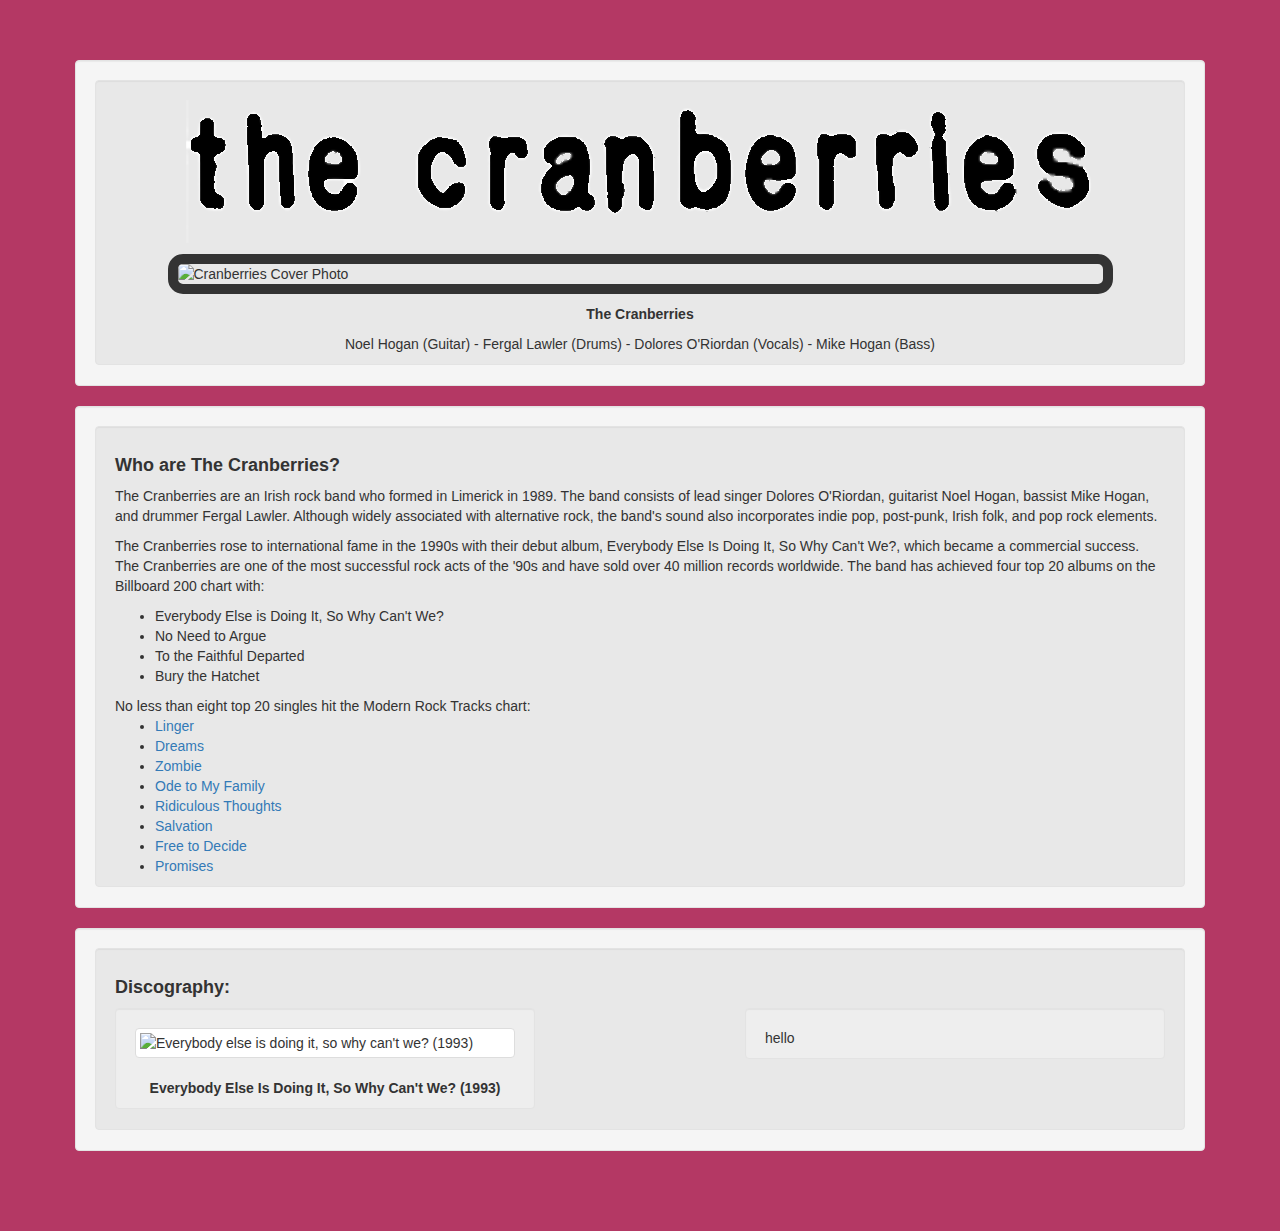
==== index.html @ 46de9bf8 "fixed thumbnail and album issue" ====
<!DOCTYPE html>
<html lang="en">
  <head>
    <meta charset="utf-8">
    <meta http-equiv="X-UA-Compatible" content="IE=edge">
    <meta name="viewport" content="width=device-width, initial-scale=1">
    <!-- The above 3 meta tags *must* come first in the head; any other head content must come *after* these tags -->
    
    <title>The Cranberries - A Tribute</title>

    <!-- Bootstrap -->
    <link href="css/bootstrap.min.css" rel="stylesheet">
    <link rel="stylesheet" type="text/css" href="css/style.css">

    <!-- HTML5 shim and Respond.js for IE8 support of HTML5 elements and media queries -->
    <!-- WARNING: Respond.js doesn't work if you view the page via file:// -->
    <!--[if lt IE 9]>
      <script src="https://oss.maxcdn.com/html5shiv/3.7.3/html5shiv.min.js"></script>
      <script src="https://oss.maxcdn.com/respond/1.4.2/respond.min.js"></script>
    <![endif]-->
  </head>
<!--  COMMENTS 
  Add Pictures of their albums in grid.
  Also anchor them with links to wikipedia and BUY buttons linking to iTunes. Like buttons and facebook page link
  Links:
  FB
  FB Like
  Official Website
  Wikipedia
  iTunes
  Spotify  
  ///Also embed videos in the page///


  <!-- Convert to jquery with targets and shit.
  Add Top banner linking to the new album 
-->
      
  <body>
    <div class="container-fluid">

      <!-- First box with band members and their names. -->
        
        <div id="title-well" class="well">
          <div class="well nested-well">
            <img class="img-center" src="images/CranberriesLogo2.png">
            <!-- <h1 class="cranberry text-center">The Cranberries</h1> -->
            <!-- <h2 class="text-center">A Tribute</h2> -->
            <img id="band" class="img-center border-custom-solid" src="https://media.npr.org/assets/img/2012/02/24/cranberries1_jessbaumung_wide-5ec5b99baac00186086d373ecd62844137b98bea.jpg?s=1400, https://media.npr.org/assets/img/2012/02/24/cranberries1_jessbaumung_wide-5ec5b99baac00186086d373ecd62844137b98bea.jpg?s=1400" alt="Cranberries Cover Photo">
            <p class="text-center"><strong>The Cranberries</strong></p>
            <p class="text-center">Noel Hogan (Guitar) - Fergal Lawler (Drums) - Dolores O'Riordan (Vocals) - Mike Hogan (Bass)</p>
          </div>
        </div>        
        
      <!-- Second box: Who are the Cranberries? -->
        <div id="About-info" class="well">
          <div id="hits" class="well nested-well">
            <h4><strong>Who are The Cranberries?</strong></h4> 
            <p>The Cranberries are an Irish rock band who formed in Limerick in 1989. The band consists of lead singer Dolores O'Riordan, guitarist Noel Hogan, bassist Mike Hogan, and drummer Fergal Lawler. Although widely associated with alternative rock, the band's sound also incorporates indie pop, post-punk, Irish folk, and pop rock elements.</p>
            <p>
            The Cranberries rose to international fame in the 1990s with their debut album, Everybody Else Is Doing It, So Why Can't We?, which became a commercial success. The Cranberries are one of the most successful rock acts of the '90s and have sold over 40 million records worldwide. The band has achieved four top 20 albums on the Billboard 200 chart with: 
            <ul> <!-- possibly add wells -->
              <li>Everybody Else is Doing It, So Why Can't We?</li>
              <li>No Need to Argue</li>
              <li>To the Faithful Departed</li>
              <li>Bury the Hatchet</li>
            </ul> 
            No less than eight top 20 singles hit the Modern Rock Tracks chart:
            <ul>
              <li><a target="_blank" href="https://youtu.be/G6Kspj3OO0s">Linger</a></li>
              <li><a target="_blank" href="https://youtu.be/Yam5uK6e-bQ">Dreams</a></li>
              <li><a target="_blank" href="https://www.youtu.be/6Ejga4kJUts">Zombie</a></li>
              <li><a target="_blank" href="https://www.youtu.be/Zz-DJr1Qs54">Ode to My Family</a></li>
              <li><a target="_blank" href="https://www.youtu.be/7LM4Cb6wZUA">Ridiculous Thoughts</a></li>
              <li><a target="_blank" href="https://www.youtu.be/KotlCEGNbh8">Salvation</a></li>
              <li><a target="_blank" href="https://www.youtu.be/H7SO67RydKc">Free to Decide</a></li>
              <li><a target="_blank" href="https://www.youtu.be/hUFPooqKllA">Promises</a></li>
            </ul>
          </div>
        </div>
      
      <!-- The Albums in Grid -->
        <div id="Discography" class="well">
          <div class="well nested-well">
            <h4><strong>Discography:</strong></h4>
            <div class="row">
              <div class="col-xs-5 col-md-5">
                <div class="well nested-nested-well" id="left well">
                  <div class="thumbnail">
                    <img src="images/1993everybody.jpg" alt="Everybody else is doing it, so why can't we? (1993)">
                  </div>
                  <p class="text-center"><strong>Everybody Else Is Doing It, So Why Can't We? (1993)</strong></p>
                </div>
              </div>
              <div class="col-xs-2 col-md-2"></div>
              <div class="col-xs-5 col-md-5">
                <div class="well nested-nested-well" id="right well">
                  <p>hello</p>
                </div>
              </div>
            </div>                            
          </div>
                

                
                  
    </div> <!-- container-fluid /div -->

    <!-- jQuery (necessary for Bootstrap's JavaScript plugins) -->
    <script src="https://ajax.googleapis.com/ajax/libs/jquery/1.12.4/jquery.min.js"></script>
    <!-- Include all compiled plugins (below), or include individual files as needed -->
    <script src="js/bootstrap.min.js"></script>
  </body>
</html>
---- css/style.css ----
/* Place under the bootstrap css link in index. */
body{
	background-color: rgb(0,124,175);	/*BLUE COLOR*/
	/*background-color: #42f495;*/
	background-color: rgb(180, 56, 100);
	/*padding-top: 60px;*/
	padding: 60px;
	
}

/* Custom Classes */

.img-center{
	margin:						auto;
	display: 					block;
	max-width:		 		90%;
	margin-bottom: 		10px;
}
.border-custom-solid{
	border: 					10px solid;
	border-radius: 		15px;	
}

.cranberry{
	color: 						rgb(180, 56, 100);
	border-color: 		rgb(180, 56, 100);
}

.well{
	padding-bottom: 	0px;
}

.well-padding-top-0{
	padding-top: 			0px;
}
.nested-well{
	background-color:	#e8e8e8;
}
.nested-nested-well{
	background-color: #eee;
}
.show-border{
	border: 1px solid;
}
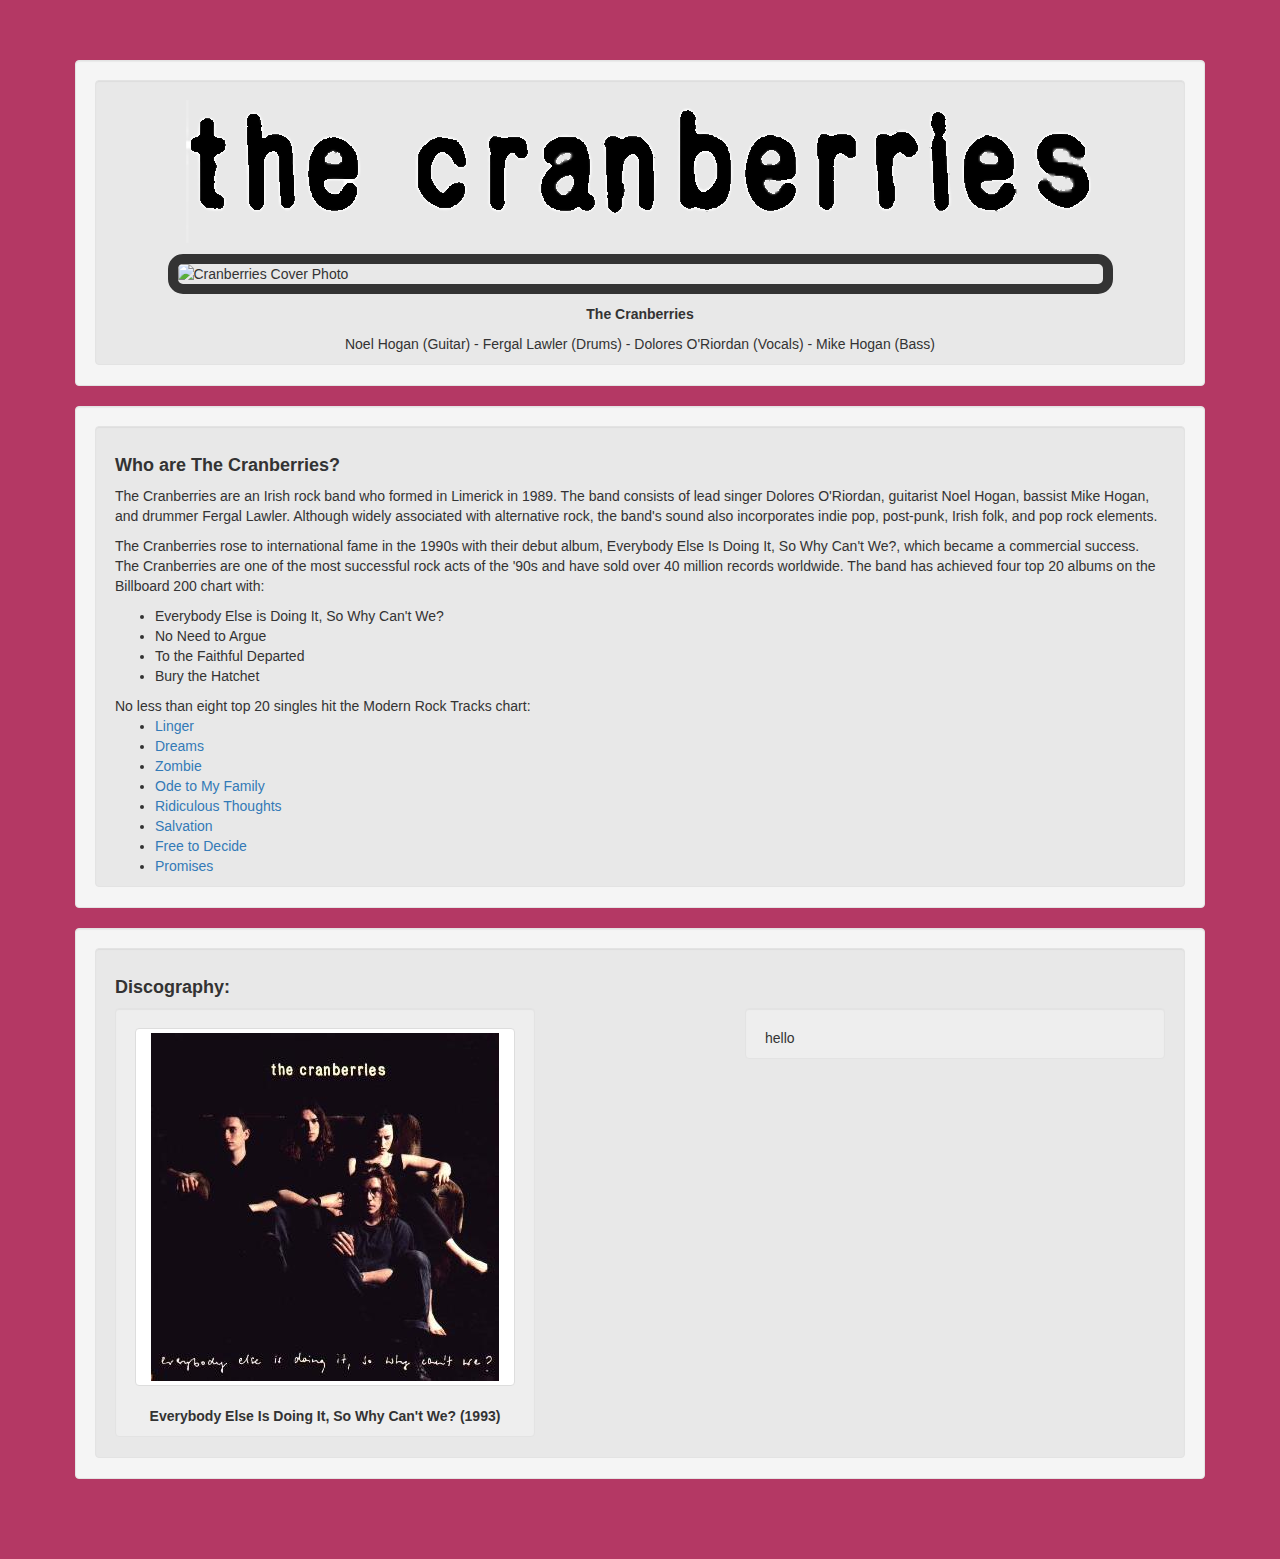
==== commit a2d7192b: "minor edits" ====
--- a/index.html
+++ b/index.html
@@ -32,7 +32,7 @@
   ///Also embed videos in the page///
 
 
-  <!-- Convert to jquery with targets and shit.
+  Convert to jquery with targets and shit.
   Add Top banner linking to the new album 
 -->
       
--- a/css/style.css
+++ b/css/style.css
@@ -37,7 +37,7 @@
 	background-color:	#e8e8e8;
 }
 .nested-nested-well{
-	background-color: #eee;
+	background-color: #eee;		/*Make Blue*/
 }
 .show-border{
 	border: 1px solid;
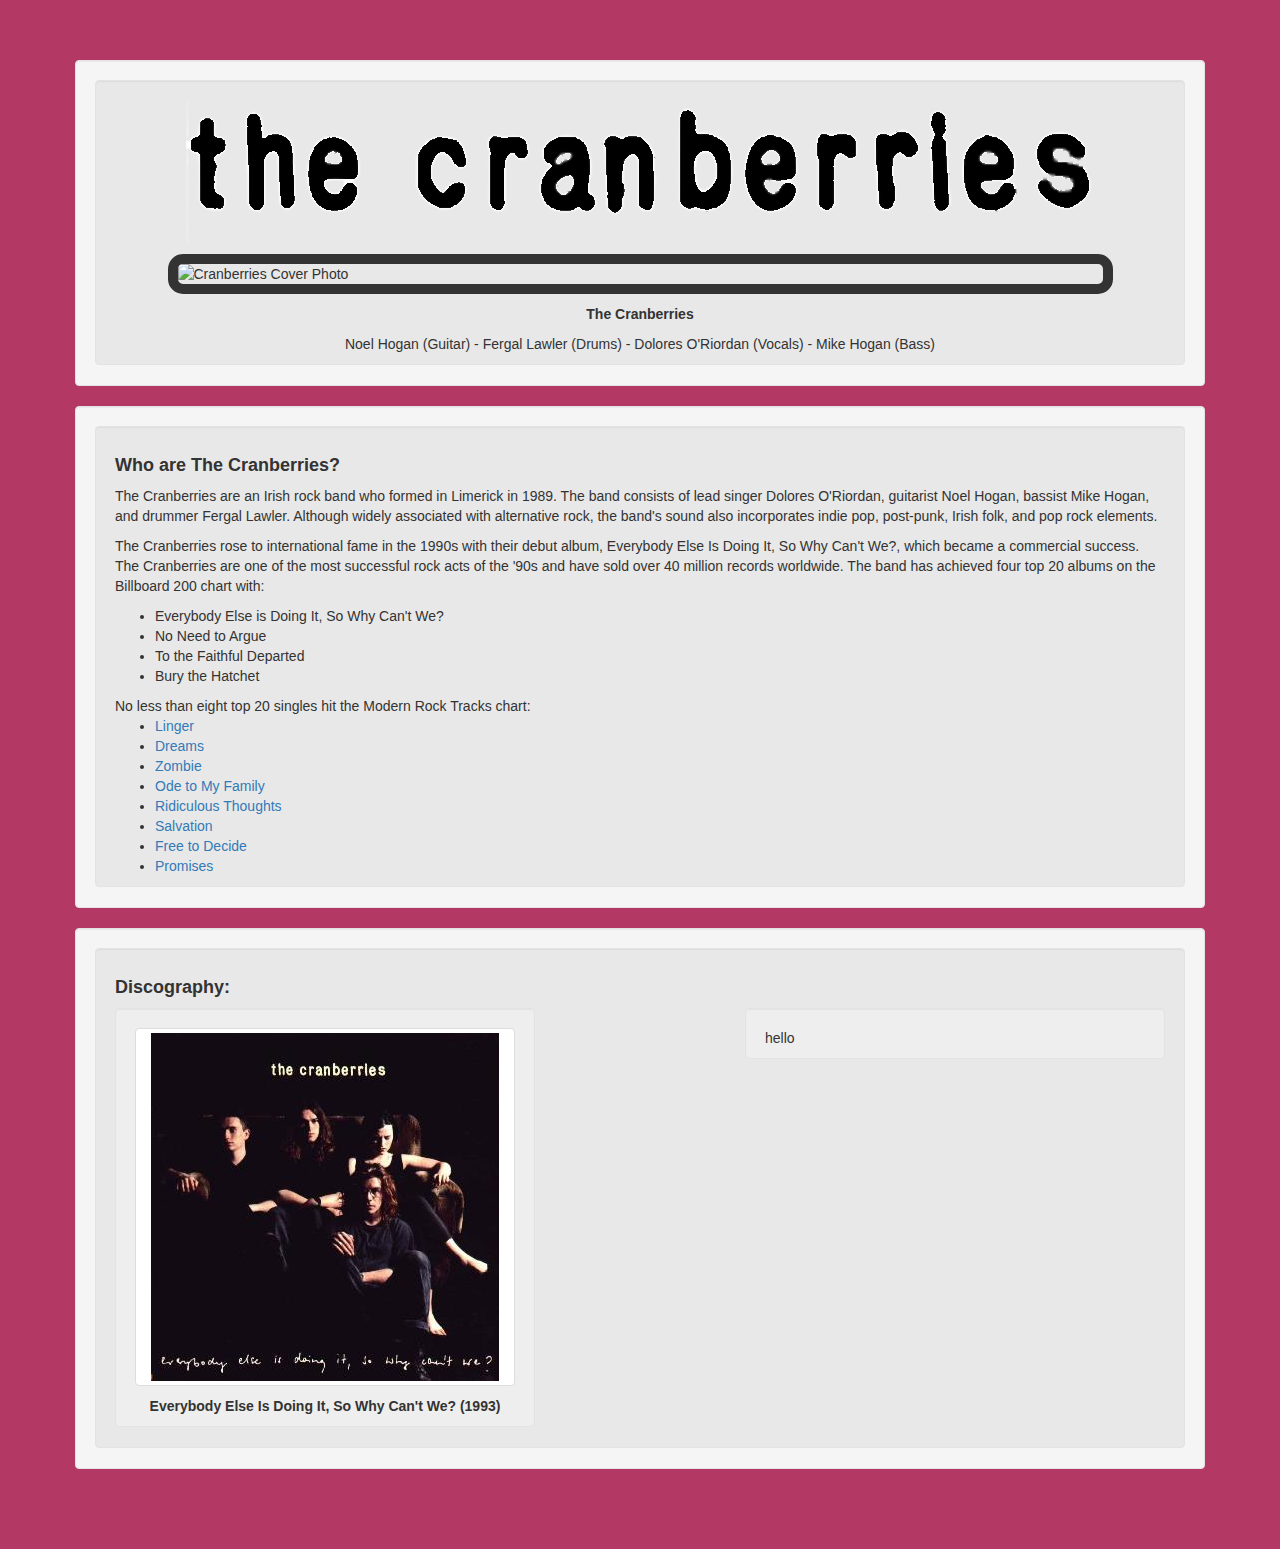
==== commit eb2c8752: "Fixed albumname text distance" ====
--- a/index.html
+++ b/index.html
@@ -89,7 +89,7 @@
                   <div class="thumbnail">
                     <img src="images/1993everybody.jpg" alt="Everybody else is doing it, so why can't we? (1993)">
                   </div>
-                  <p class="text-center"><strong>Everybody Else Is Doing It, So Why Can't We? (1993)</strong></p>
+                  <p class="text-center albumname"><strong>Everybody Else Is Doing It, So Why Can't We? (1993)</strong></p>
                 </div>
               </div>
               <div class="col-xs-2 col-md-2"></div>
--- a/css/style.css
+++ b/css/style.css
@@ -41,4 +41,8 @@
 }
 .show-border{
 	border: 1px solid;
+}
+/*include in p element of Album's name to bring closer to thumbnail*/
+.albumname{
+	margin-top: -10px
 }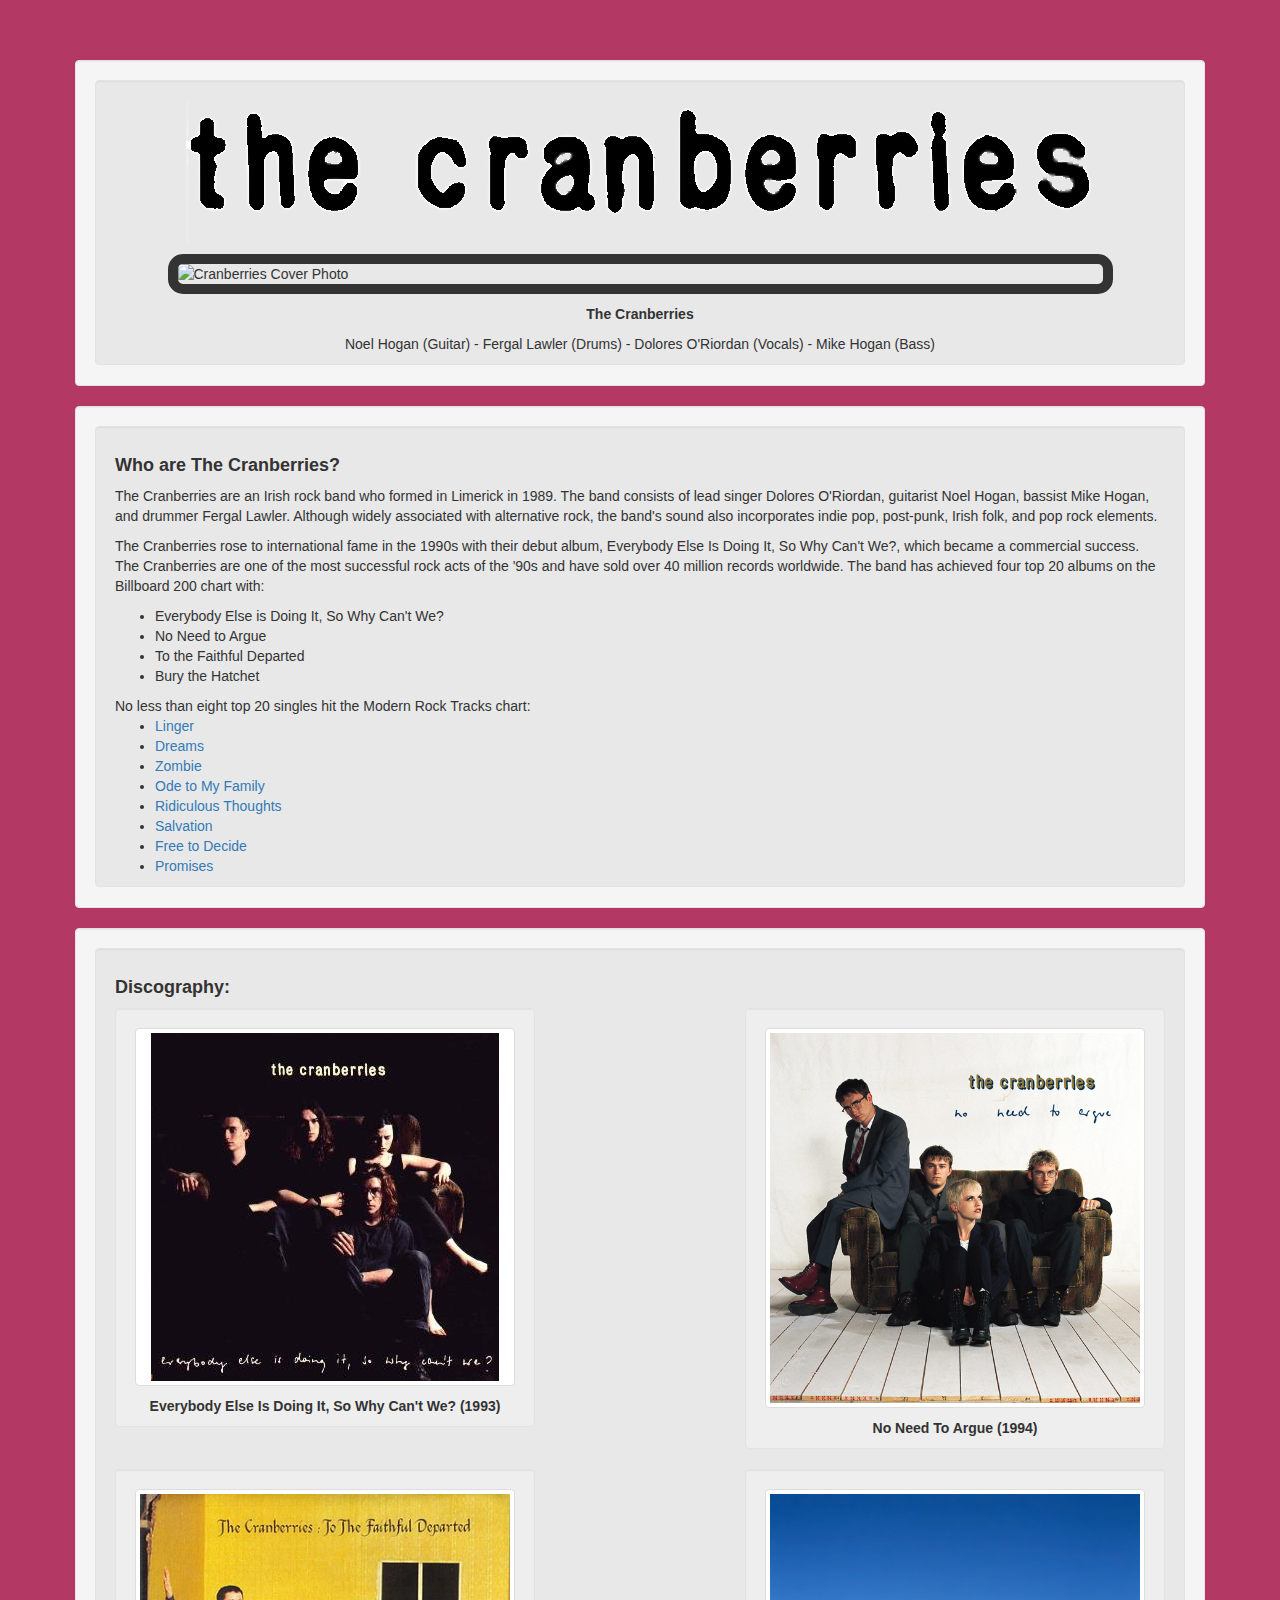
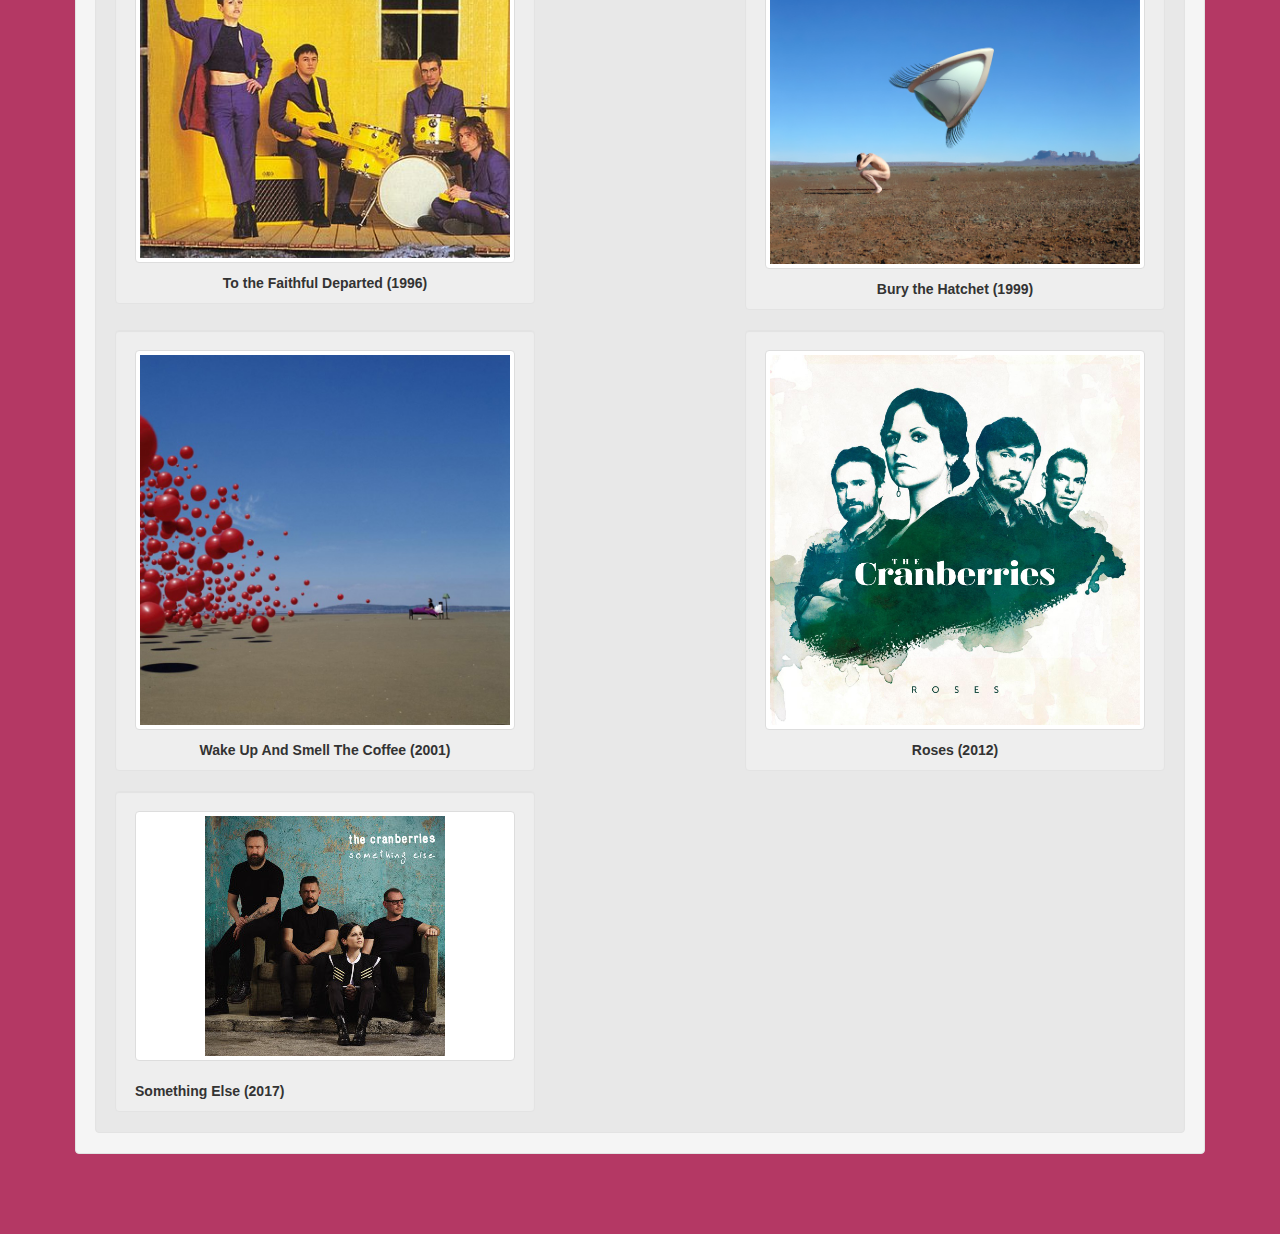
==== commit 5ddc3273: "Added all albums" ====
--- a/index.html
+++ b/index.html
@@ -85,21 +85,79 @@
             <h4><strong>Discography:</strong></h4>
             <div class="row">
               <div class="col-xs-5 col-md-5">
-                <div class="well nested-nested-well" id="left well">
+                <div class="well nested-nested-well" id="left well1">
                   <div class="thumbnail">
                     <img src="images/1993everybody.jpg" alt="Everybody else is doing it, so why can't we? (1993)">
                   </div>
                   <p class="text-center albumname"><strong>Everybody Else Is Doing It, So Why Can't We? (1993)</strong></p>
                 </div>
               </div>
+
               <div class="col-xs-2 col-md-2"></div>
+
               <div class="col-xs-5 col-md-5">
-                <div class="well nested-nested-well" id="right well">
-                  <p>hello</p>
+                <div class="well nested-nested-well" id="right well1">
+                  <div class="thumbnail">
+                    <img src="images/1994noNeedToArgue.png" alt="No Need To Argue (1994)">
+                  </div>
+                  <p class="text-center albumname"><strong>No Need To Argue (1994)</strong></p>
                 </div>
               </div>
-            </div>                            
-          </div>
+            </div>
+            <div class="row">
+              <div class="col-xs-5 col-md-5">
+                <div class="well nested-nested-well" id="left well2">
+                  <div class="thumbnail">
+                    <img src="images/1996faithfulDeparted.jpg" alt="To the Faithful Departed (1996)">
+                  </div>
+                  <p class="text-center albumname"><strong>To the Faithful Departed (1996)</strong></p>
+                </div>
+              </div>
+
+              <div class="col-xs-2 col-md-2"></div>
+              
+              <div class="col-xs-5 col-md-5">
+                <div class="well nested-nested-well" id="right well2">
+                  <div class="thumbnail">
+                    <img src="images/1999Bury-The-Hatchet.jpg" alt="Bury the Hatchet (1999)">
+                  </div>
+                  <p class="text-center albumname"><strong>Bury the Hatchet (1999)</strong></p>
+                </div>
+              </div>
+            </div>
+            <div class="row">
+              <div class="col-xs-5 col-md-5">
+                <div class="well nested-nested-well" id="left well3">
+                  <div class="thumbnail">
+                    <img src="images/2001Wake-Up-And-Smell-The-Coffee.jpg" alt="Wake Up And Smell The Coffee (2001)">
+                  </div>
+                  <p class="text-center albumname"><strong>Wake Up And Smell The Coffee (2001)</strong></p>
+                </div>
+              </div>
+
+              <div class="col-xs-2 col-md-2"></div>
+              
+              <div class="col-xs-5 col-md-5">
+                <div class="well nested-nested-well" id="right well3">
+                  <div class="thumbnail">
+                    <img src="images/2012Roses.jpg" alt="Roses (2012)">
+                  </div>
+                  <p class="text-center albumname"><strong>Roses (2012)</strong></p>
+                </div>
+              </div>
+            </div>
+            <div class="row">
+              <div class="col-xs-5 col-md-5">
+                <div class="well nested-nested-well" id="left well4">
+                  <div class="thumbnail">
+                    <img src="images/2017somethingElse.jpg" alt="Something Else (2017)">
+                  </div>
+                  <p><strong>Something Else (2017)</strong></p>
+                </div>
+              </div>
+            </div>
+          </div> <!-- nest-well end div -->                           
+        </div> <!-- discography end div -->
                 
 
                 
--- a/css/style.css
+++ b/css/style.css
@@ -42,7 +42,8 @@
 .show-border{
 	border: 1px solid;
 }
-/*include in p element of Album's name to bring closer to thumbnail*/
+/*include in p element of Album's 
+name to bring closer to thumbnail*/
 .albumname{
 	margin-top: -10px
 }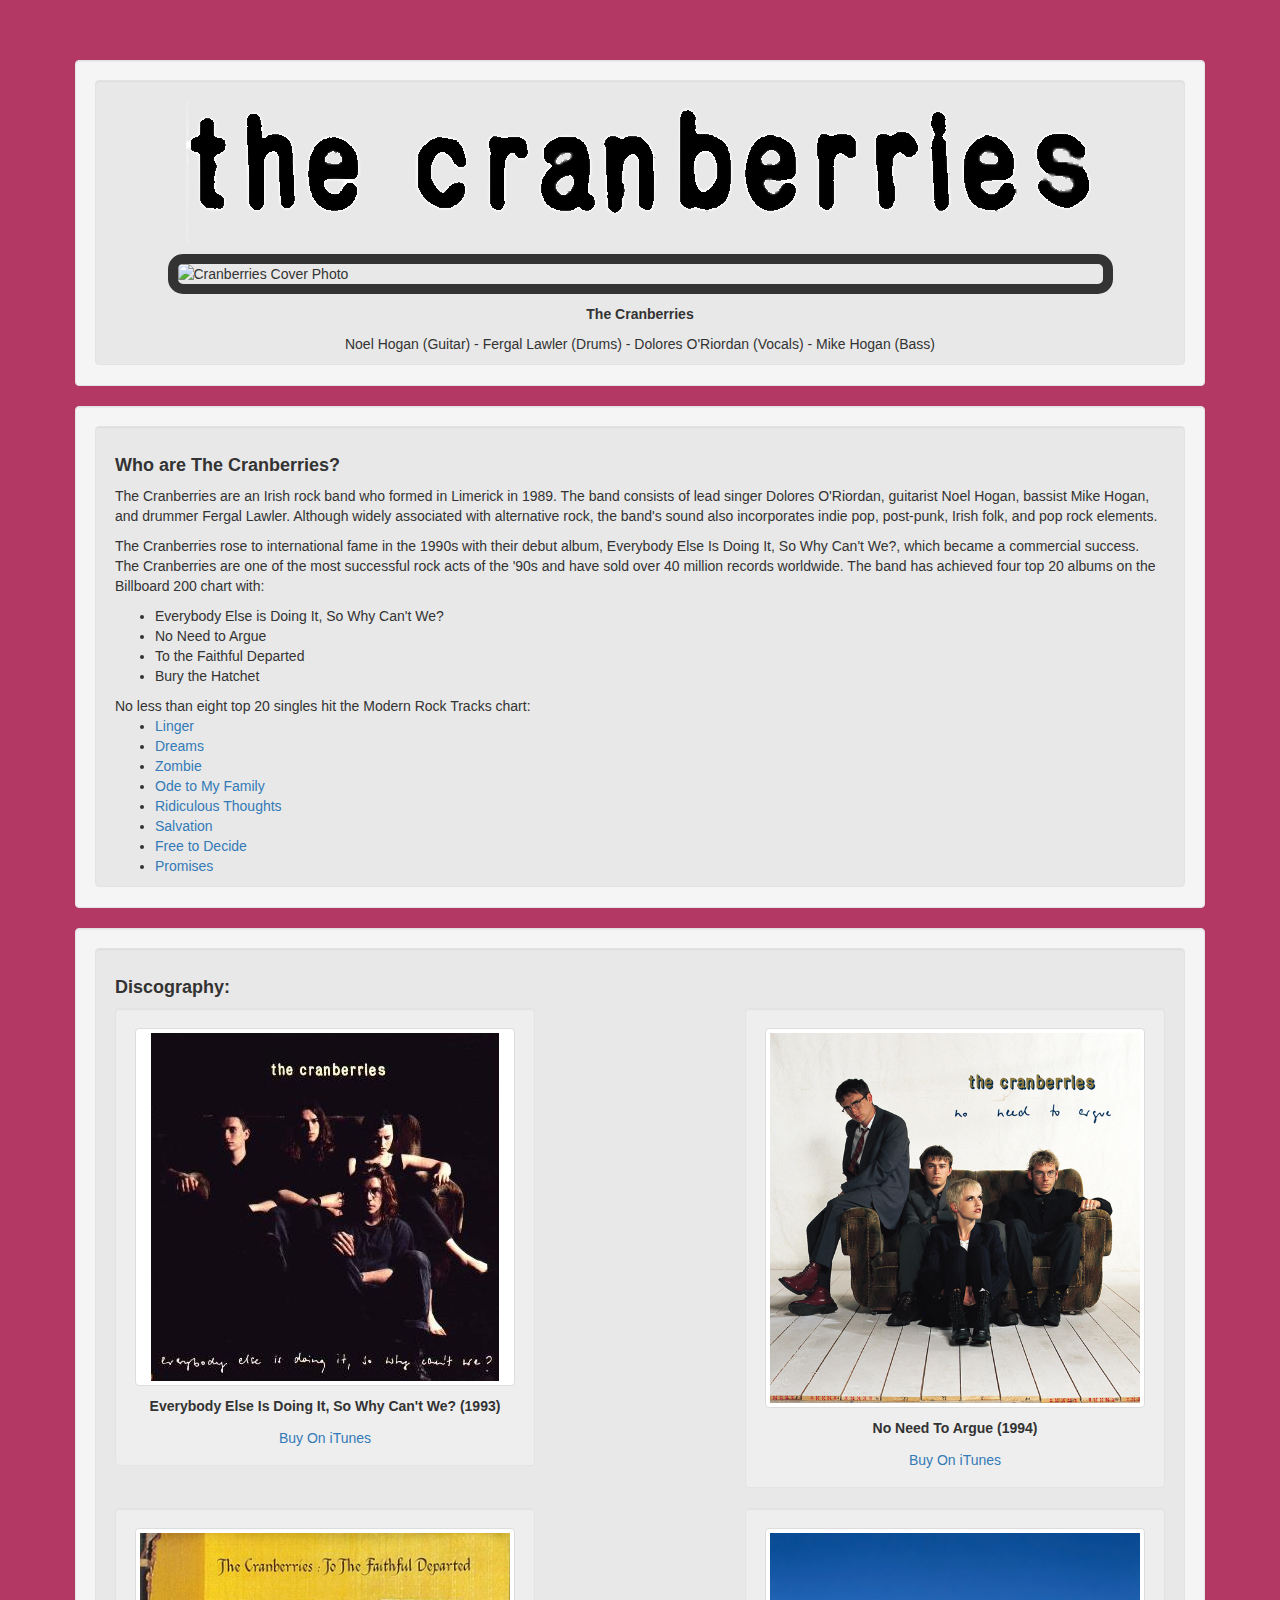
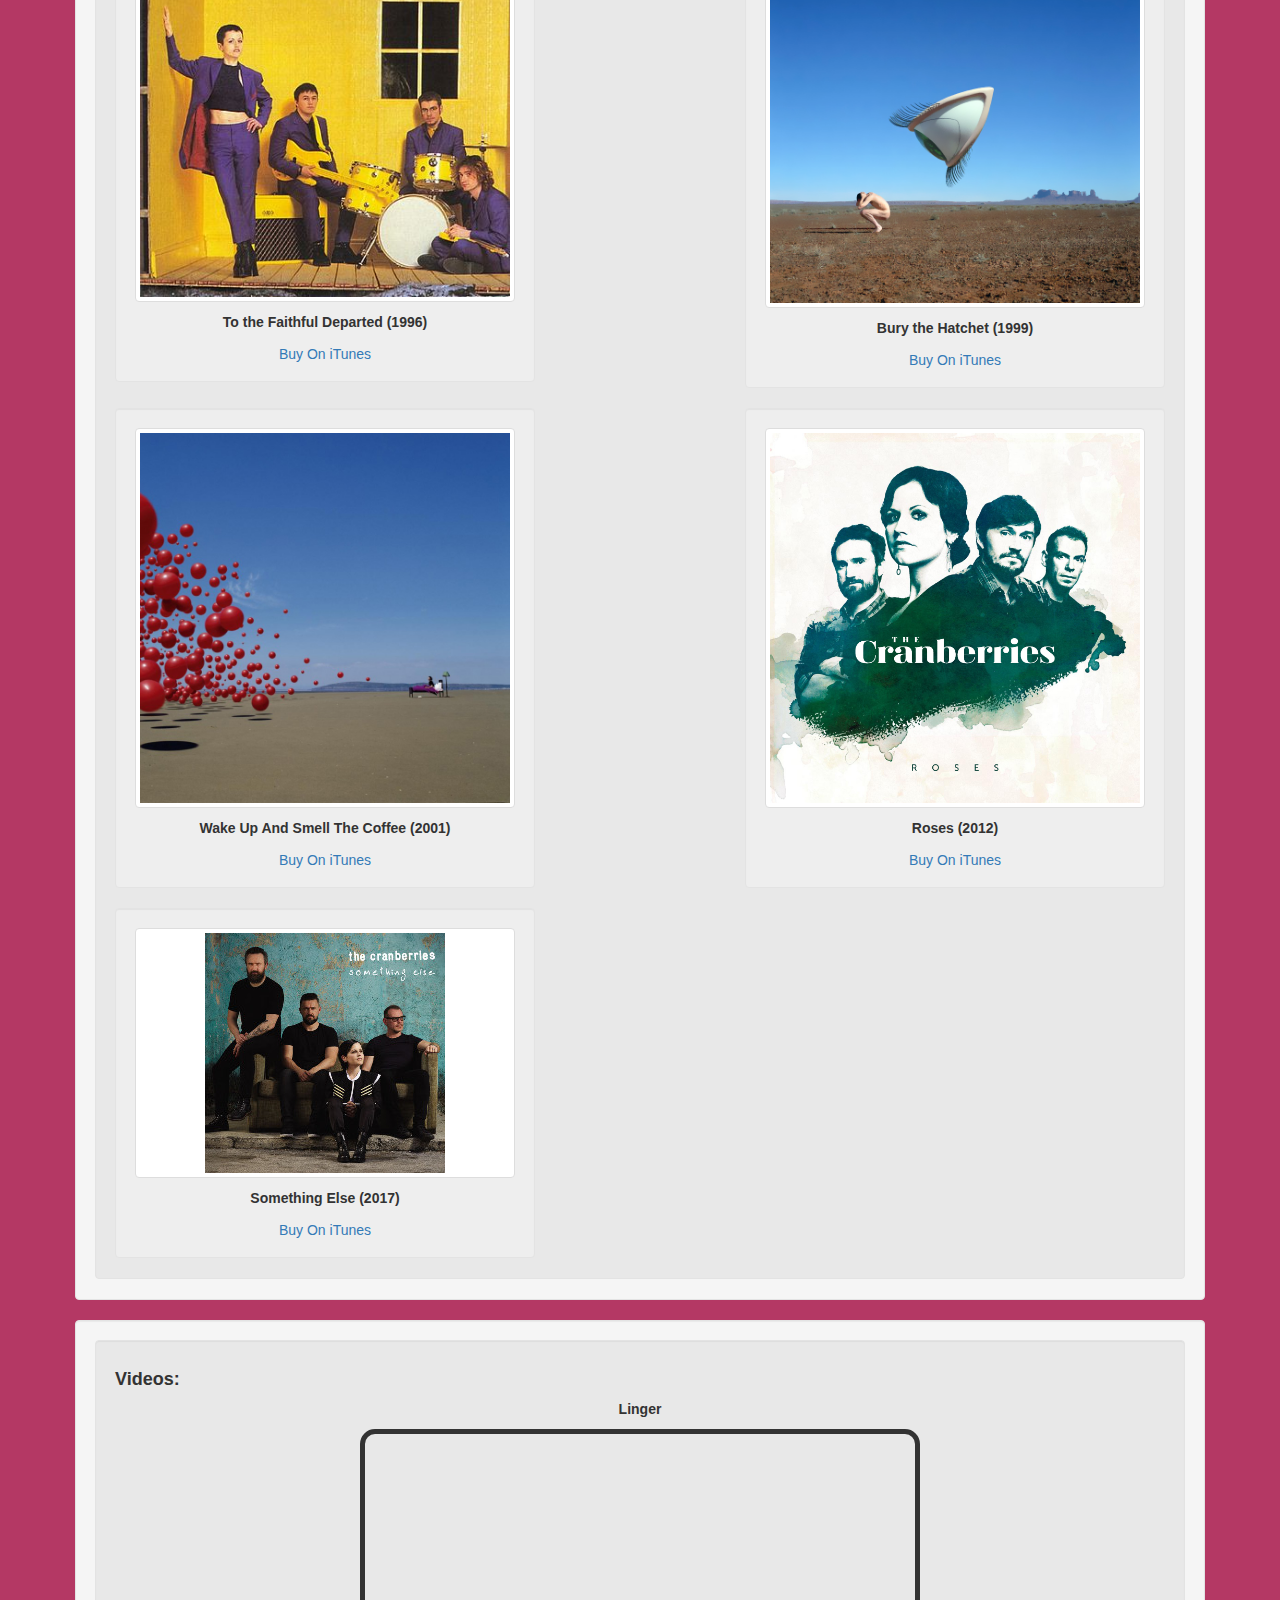
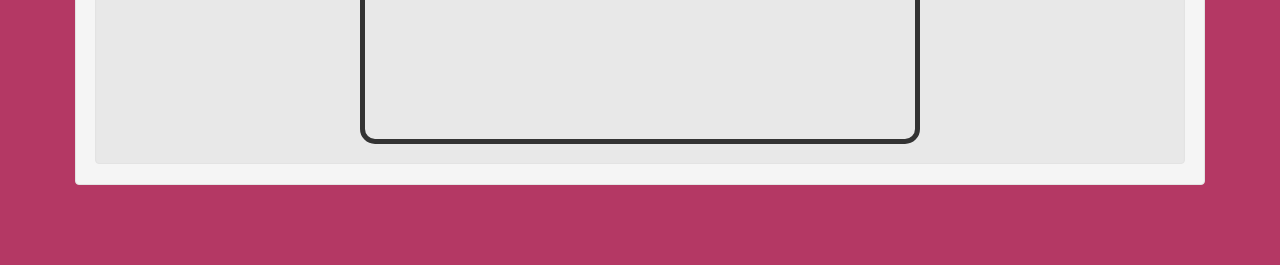
==== commit 7ea37ecb: "edited some more. Working on making button text and buttons responsive" ====
--- a/index.html
+++ b/index.html
@@ -90,6 +90,7 @@
                     <img src="images/1993everybody.jpg" alt="Everybody else is doing it, so why can't we? (1993)">
                   </div>
                   <p class="text-center albumname"><strong>Everybody Else Is Doing It, So Why Can't We? (1993)</strong></p>
+                  <button class="btn btn-block btn-link btn-margin"><a target="_blank" href="https://itunes.apple.com/us/album/everybody-else-is-doing-it-so-why-cant-we/id19843906">Buy On iTunes</a></button>
                 </div>
               </div>
 
@@ -101,6 +102,7 @@
                     <img src="images/1994noNeedToArgue.png" alt="No Need To Argue (1994)">
                   </div>
                   <p class="text-center albumname"><strong>No Need To Argue (1994)</strong></p>
+                  <button class="btn btn-block btn-link btn-margin"><a target="_blank" href="https://itunes.apple.com/us/album/no-need-to-argue/id2285515">Buy On iTunes</a></button>
                 </div>
               </div>
             </div>
@@ -111,6 +113,7 @@
                     <img src="images/1996faithfulDeparted.jpg" alt="To the Faithful Departed (1996)">
                   </div>
                   <p class="text-center albumname"><strong>To the Faithful Departed (1996)</strong></p>
+                  <button class="btn btn-block btn-link btn-margin"><a target="_blank" href="https://itunes.apple.com/us/album/to-the-faithful-departed/id850039046">Buy On iTunes</a></button>
                 </div>
               </div>
 
@@ -122,6 +125,7 @@
                     <img src="images/1999Bury-The-Hatchet.jpg" alt="Bury the Hatchet (1999)">
                   </div>
                   <p class="text-center albumname"><strong>Bury the Hatchet (1999)</strong></p>
+                  <button class="btn btn-block btn-link btn-margin"><a target="_blank" href="https://itunes.apple.com/us/album/bury-the-hatchet/id122642">Buy On iTunes</a></button>
                 </div>
               </div>
             </div>
@@ -132,6 +136,7 @@
                     <img src="images/2001Wake-Up-And-Smell-The-Coffee.jpg" alt="Wake Up And Smell The Coffee (2001)">
                   </div>
                   <p class="text-center albumname"><strong>Wake Up And Smell The Coffee (2001)</strong></p>
+                  <button class="btn btn-block btn-link btn-margin"><a target="_blank" href="https://itunes.apple.com/us/album/wake-up-and-smell-the-coffee/id67909">Buy On iTunes</a></button>
                 </div>
               </div>
 
@@ -143,6 +148,7 @@
                     <img src="images/2012Roses.jpg" alt="Roses (2012)">
                   </div>
                   <p class="text-center albumname"><strong>Roses (2012)</strong></p>
+                  <button class="btn btn-block btn-link btn-margin"><a target="_blank" href="https://itunes.apple.com/us/album/something-else/id1211820803">Buy On iTunes</a></button>
                 </div>
               </div>
             </div>
@@ -152,12 +158,26 @@
                   <div class="thumbnail">
                     <img src="images/2017somethingElse.jpg" alt="Something Else (2017)">
                   </div>
-                  <p><strong>Something Else (2017)</strong></p>
+                  <p class="text-center albumname"><strong>Something Else (2017)</strong></p>
+                  <button class="btn btn-block btn-link btn-margin btn-responsive"><a target="_blank" href="https://itunes.apple.com/us/album/something-else/id1211820803">Buy On iTunes</a></button>
                 </div>
               </div>
             </div>
-          </div> <!-- nest-well end div -->                           
+          </div> <!-- nested-well end div -->                           
         </div> <!-- discography end div -->
+
+      <!-- Videos -->
+        <div id="Videos" class="well">
+          <div class="well nested-well">
+            <h4><strong>Videos:</strong></h4>
+            <div>
+              <p class="text-center"><strong>Linger</strong></p>
+              <div class="video">
+                <iframe class="center-block border-custom-solid" style="border-width: 5px; margin: auto; margin-bottom: 19px;" width="560" height="315" src="https://www.youtube.com/embed/G6Kspj3OO0s" frameborder="0" allowfullscreen></iframe>
+              </div>              
+            </div>            
+          </div>
+        </div>
                 
 
                 
--- a/css/style.css
+++ b/css/style.css
@@ -6,6 +6,10 @@
 	/*padding-top: 60px;*/
 	padding: 60px;
 	
+}
+iframe{
+	margin: auto;
+	max-width: 100%
 }
 
 /* Custom Classes */
@@ -46,4 +50,8 @@
 name to bring closer to thumbnail*/
 .albumname{
 	margin-top: -10px
+}
+.btn-margin{
+	margin-top: -5px;
+	margin-bottom: 10px;
 }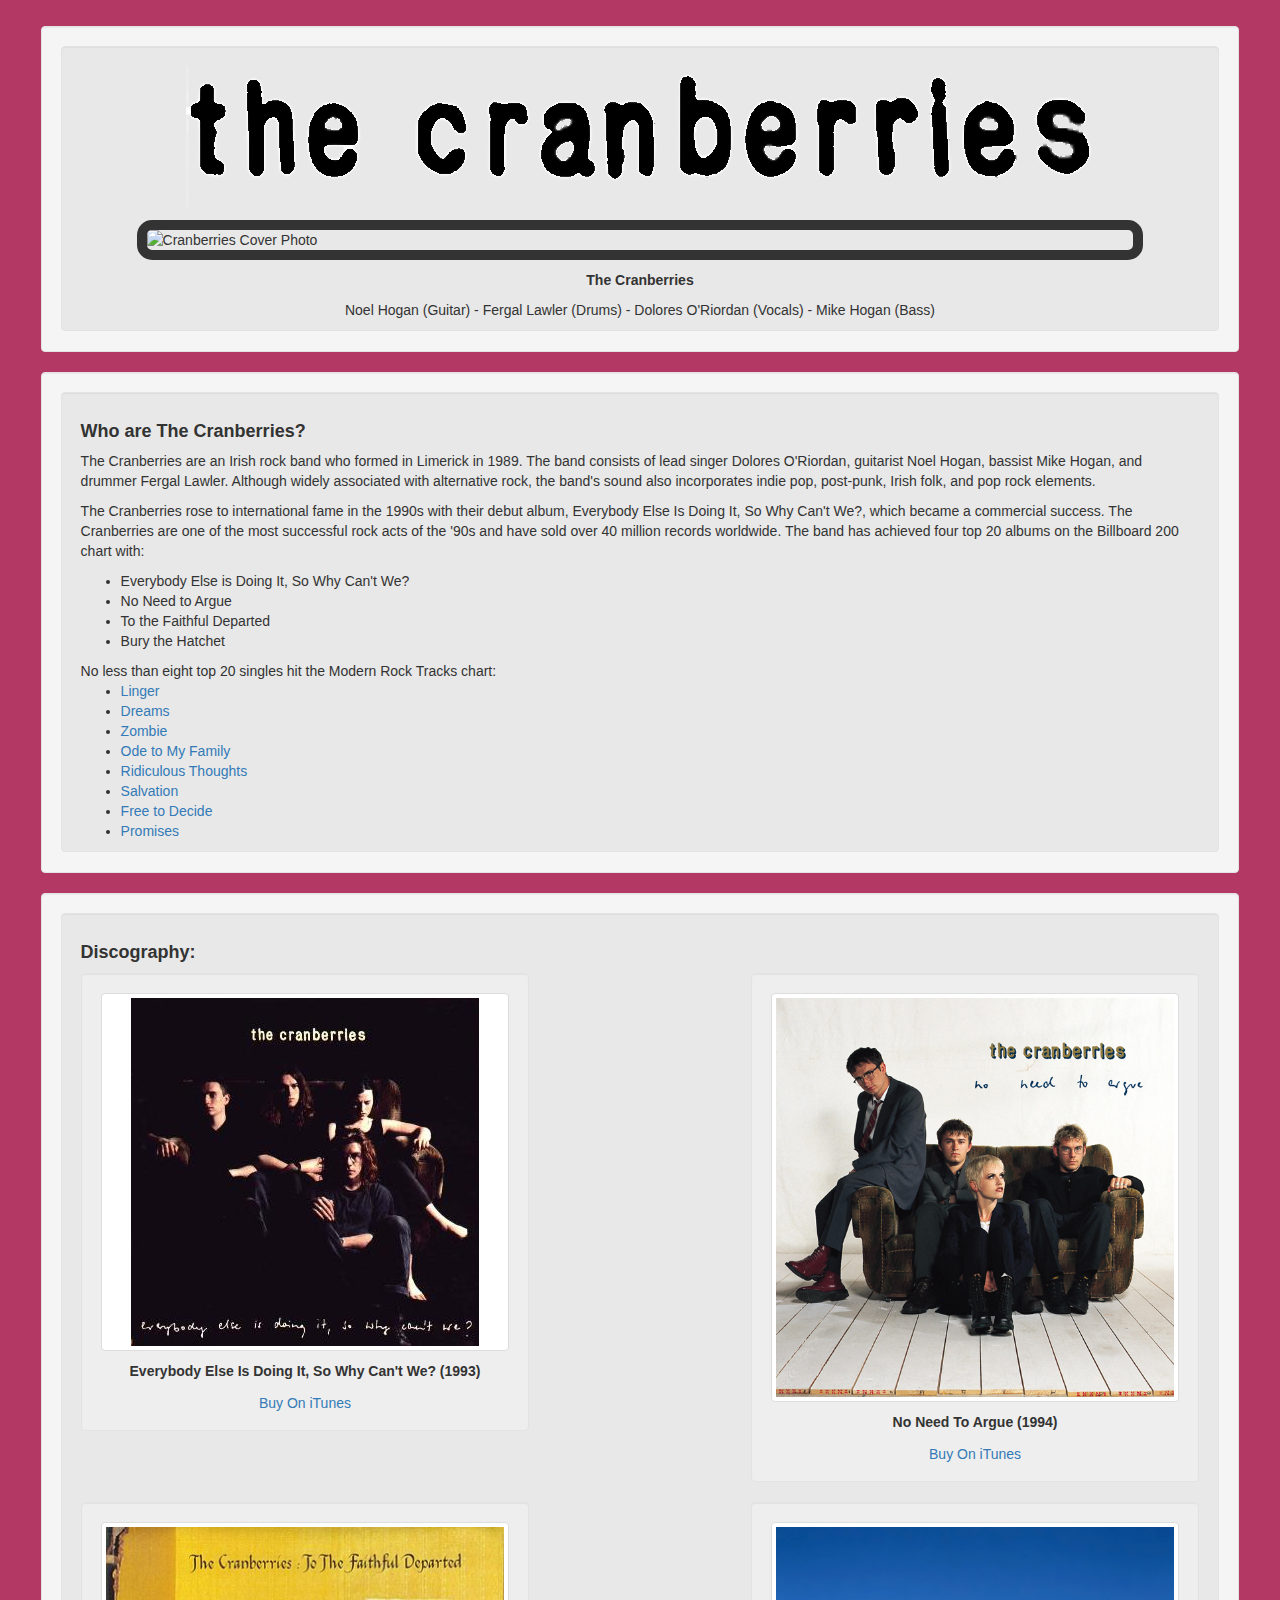
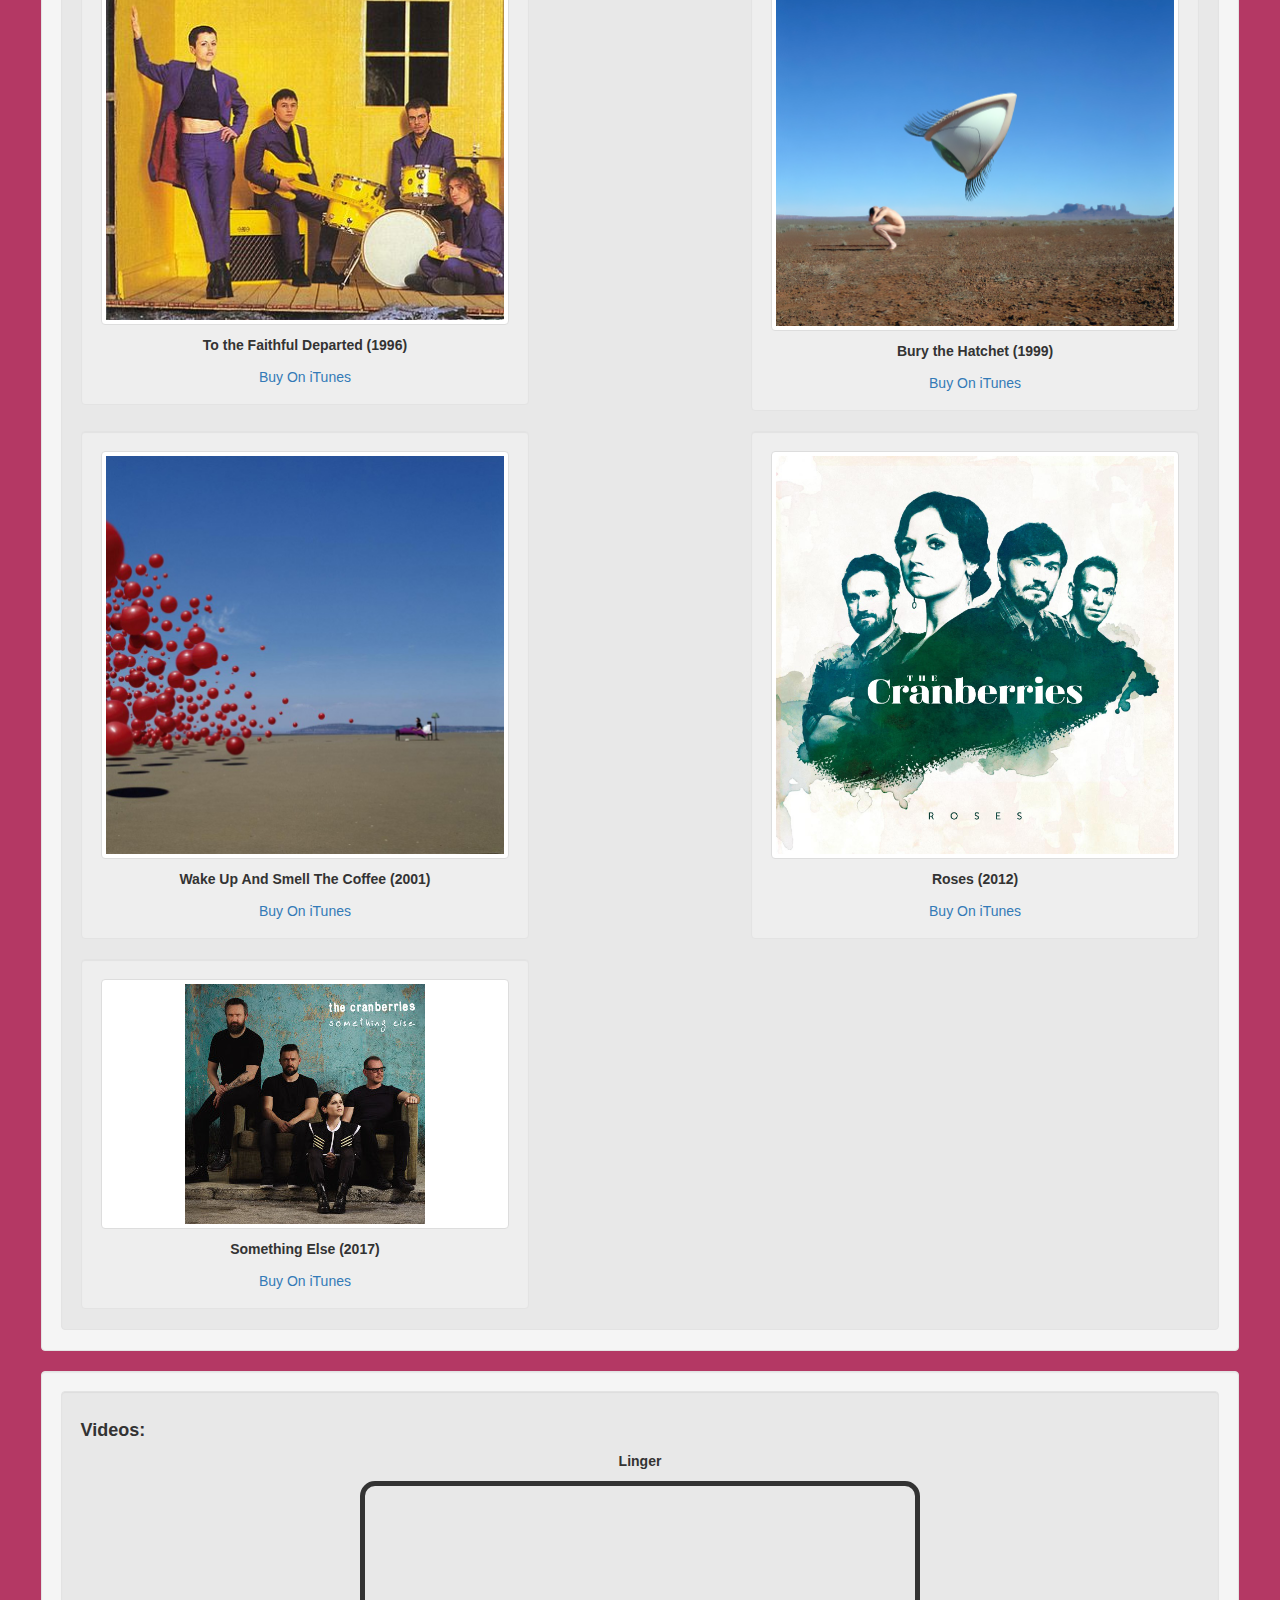
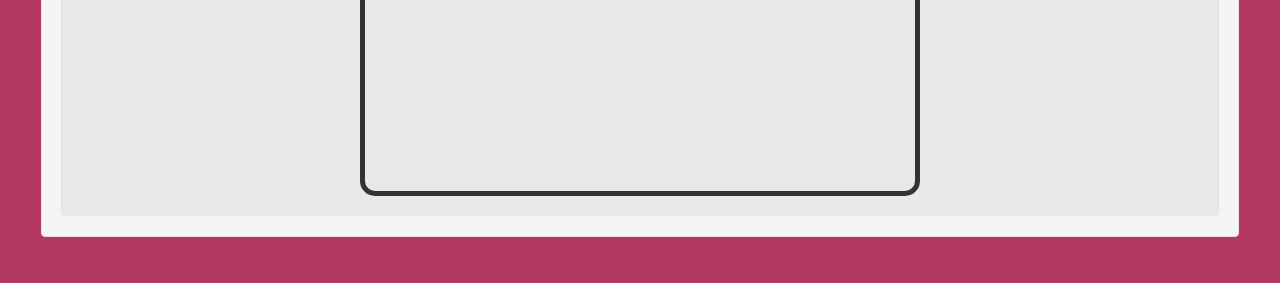
==== commit 2208d787: "ticked items off" ====
--- a/index.html
+++ b/index.html
@@ -23,13 +23,13 @@
   Add Pictures of their albums in grid.
   Also anchor them with links to wikipedia and BUY buttons linking to iTunes. Like buttons and facebook page link
   Links:
-  FB
+  FB 
   FB Like
   Official Website
   Wikipedia
-  iTunes
-  Spotify  
-  ///Also embed videos in the page///
+  iTunes √√√√
+  Spotify 
+  ///Also embed videos in the page/// √
 
 
   Convert to jquery with targets and shit.
--- a/css/style.css
+++ b/css/style.css
@@ -4,12 +4,18 @@
 	/*background-color: #42f495;*/
 	background-color: rgb(180, 56, 100);
 	/*padding-top: 60px;*/
-	padding: 60px;
+	padding: 2%;
 	
 }
 iframe{
 	margin: auto;
 	max-width: 100%
+}
+@media only screen and (max-width: 768px) {
+    /* For mobile phones: */
+    [class*="col-"] {
+        width: 100%;
+    }
 }
 
 /* Custom Classes */
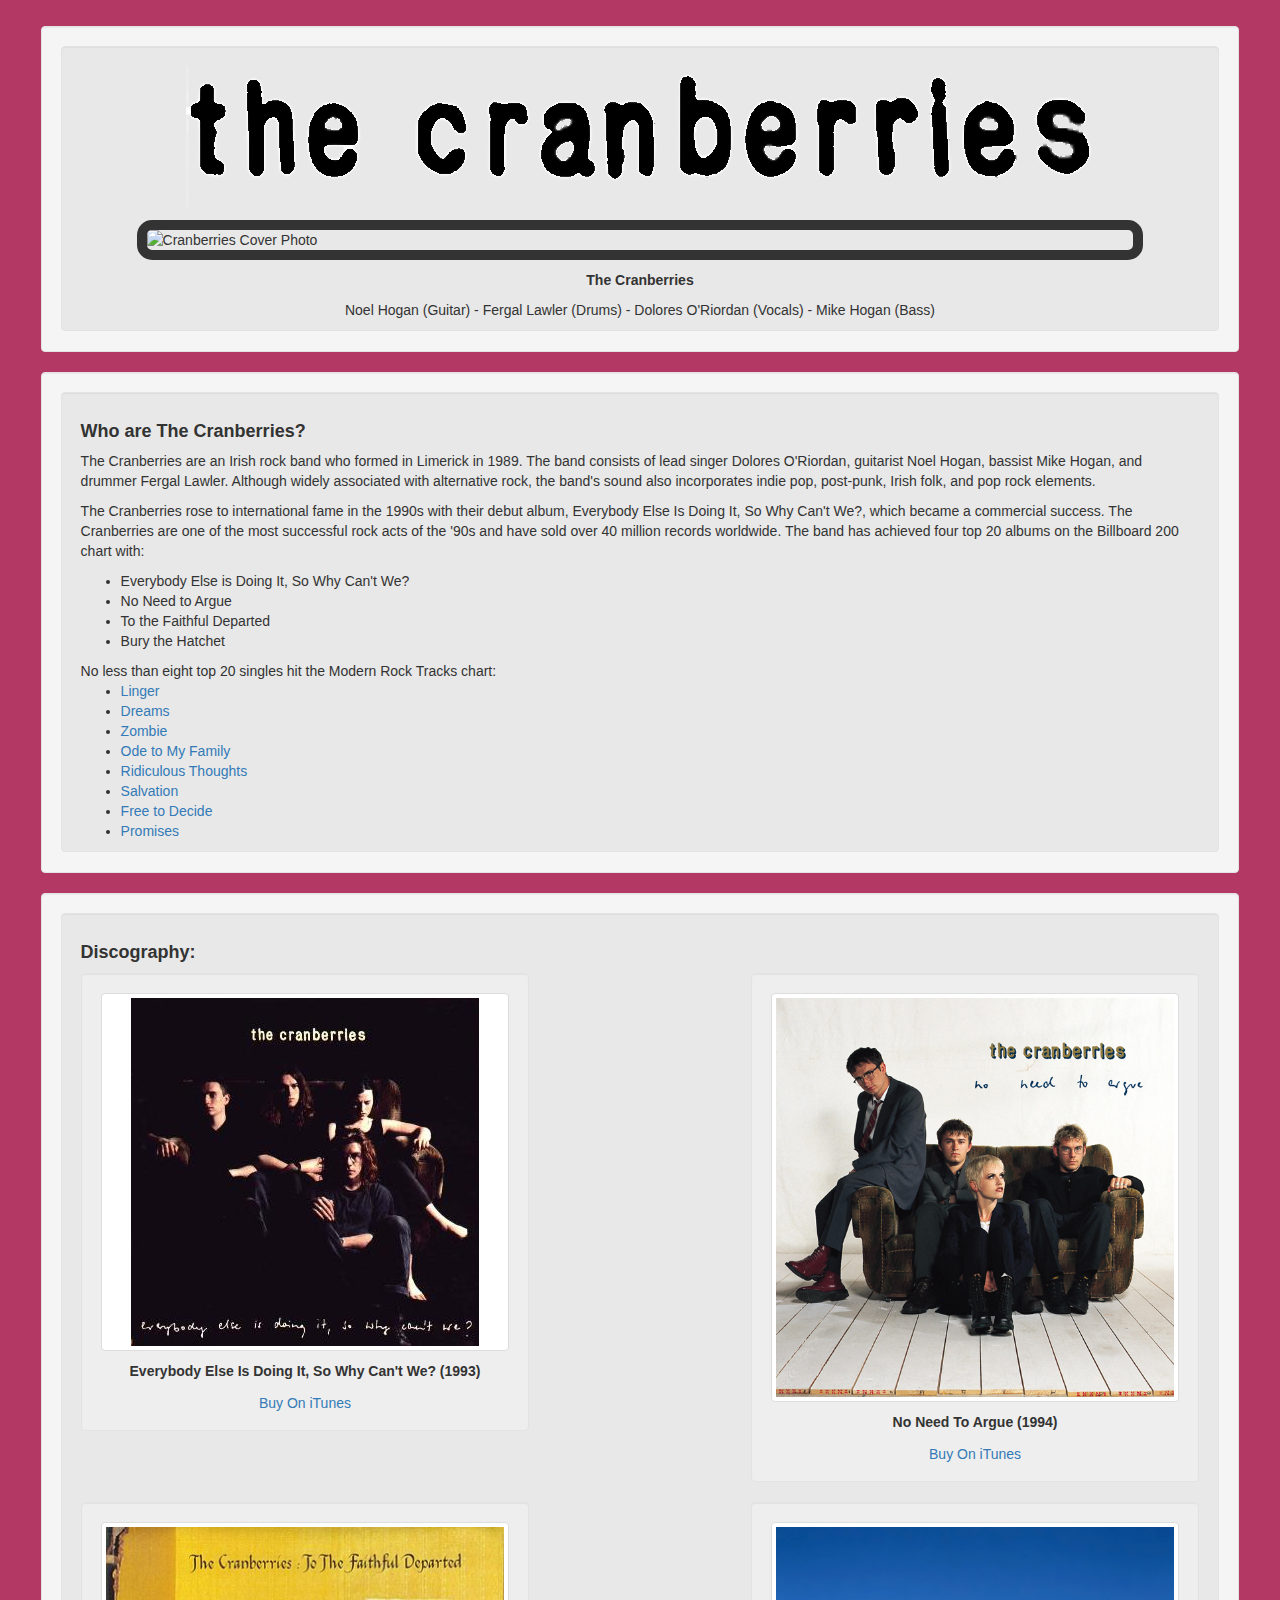
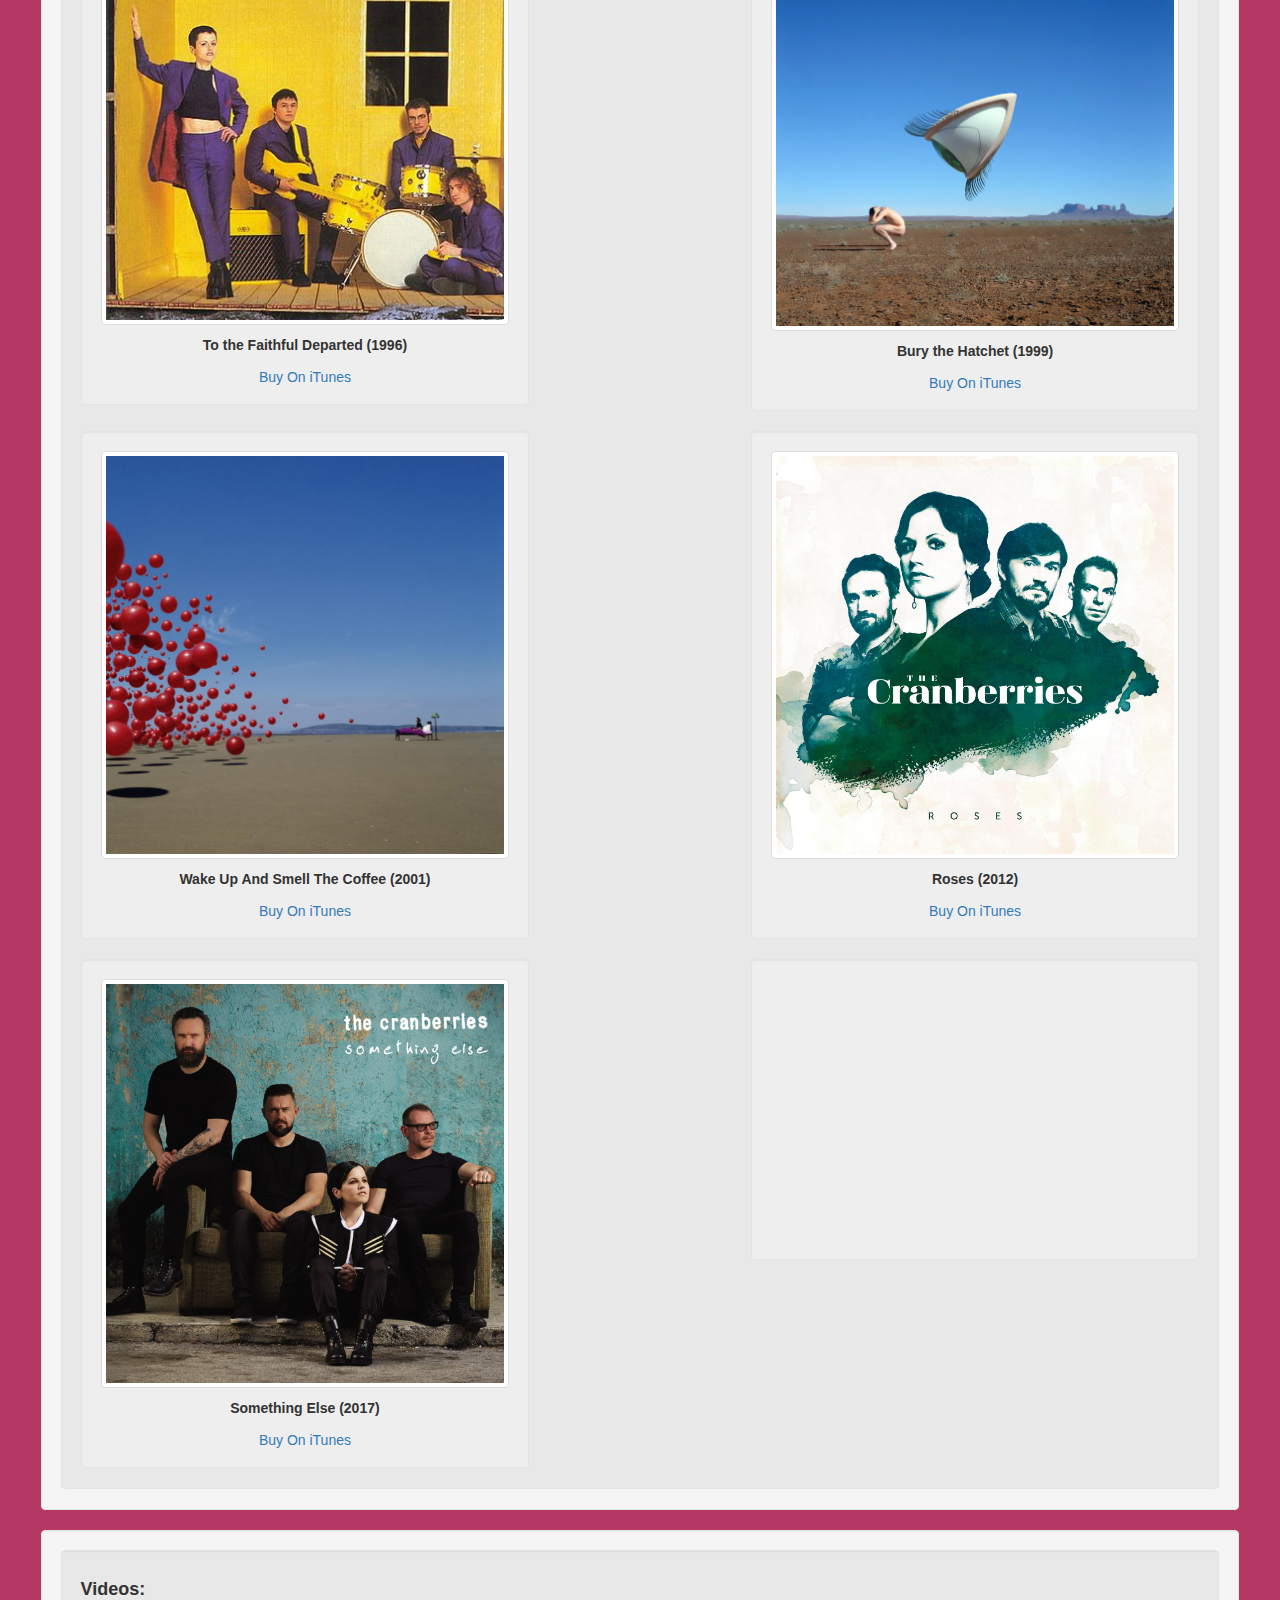
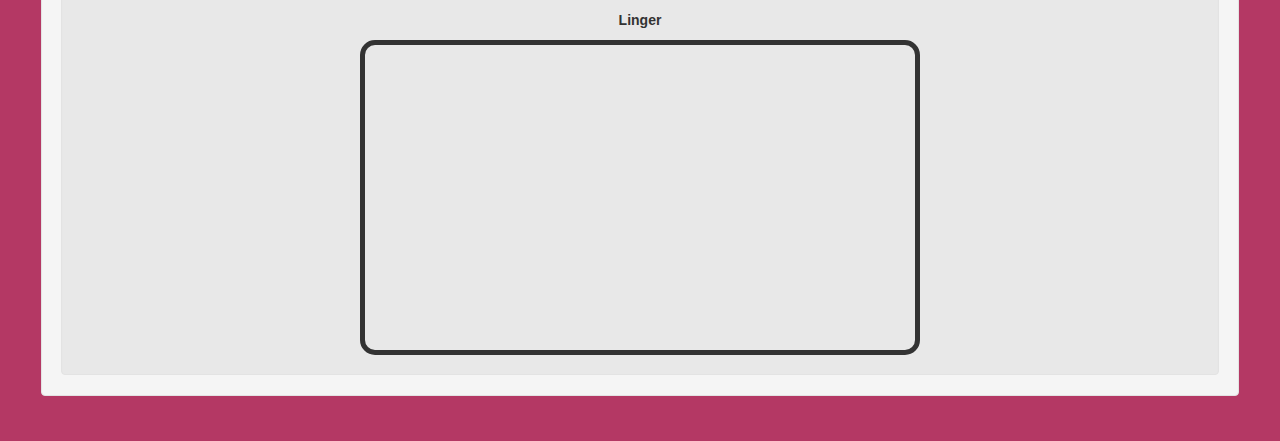
==== commit 077d6f12: "Added Something Else large cover / Added Spotify / iframe Display: Block" ====
--- a/index.html
+++ b/index.html
@@ -162,6 +162,16 @@
                   <button class="btn btn-block btn-link btn-margin btn-responsive"><a target="_blank" href="https://itunes.apple.com/us/album/something-else/id1211820803">Buy On iTunes</a></button>
                 </div>
               </div>
+
+              <div class="col-xs-2 col-md-2"></div>
+
+              <div class="col-xs-5 col-md-5">
+                <div class="well nested-nested-well">                  
+                  <div>
+                    <iframe src="https://embed.spotify.com/?uri=spotify%3Aartist%3A7t0rwkOPGlDPEhaOcVtOt9" width="300" height="280" frameborder="0" allowtransparency="true"></iframe>
+                  </div>
+                </div>                
+              </div>
             </div>
           </div> <!-- nested-well end div -->                           
         </div> <!-- discography end div -->
--- a/css/style.css
+++ b/css/style.css
@@ -9,8 +9,12 @@
 }
 iframe{
 	margin: auto;
-	max-width: 100%
+	max-width: 100%;
+	display: block;
 }
+
+
+
 @media only screen and (max-width: 768px) {
     /* For mobile phones: */
     [class*="col-"] {
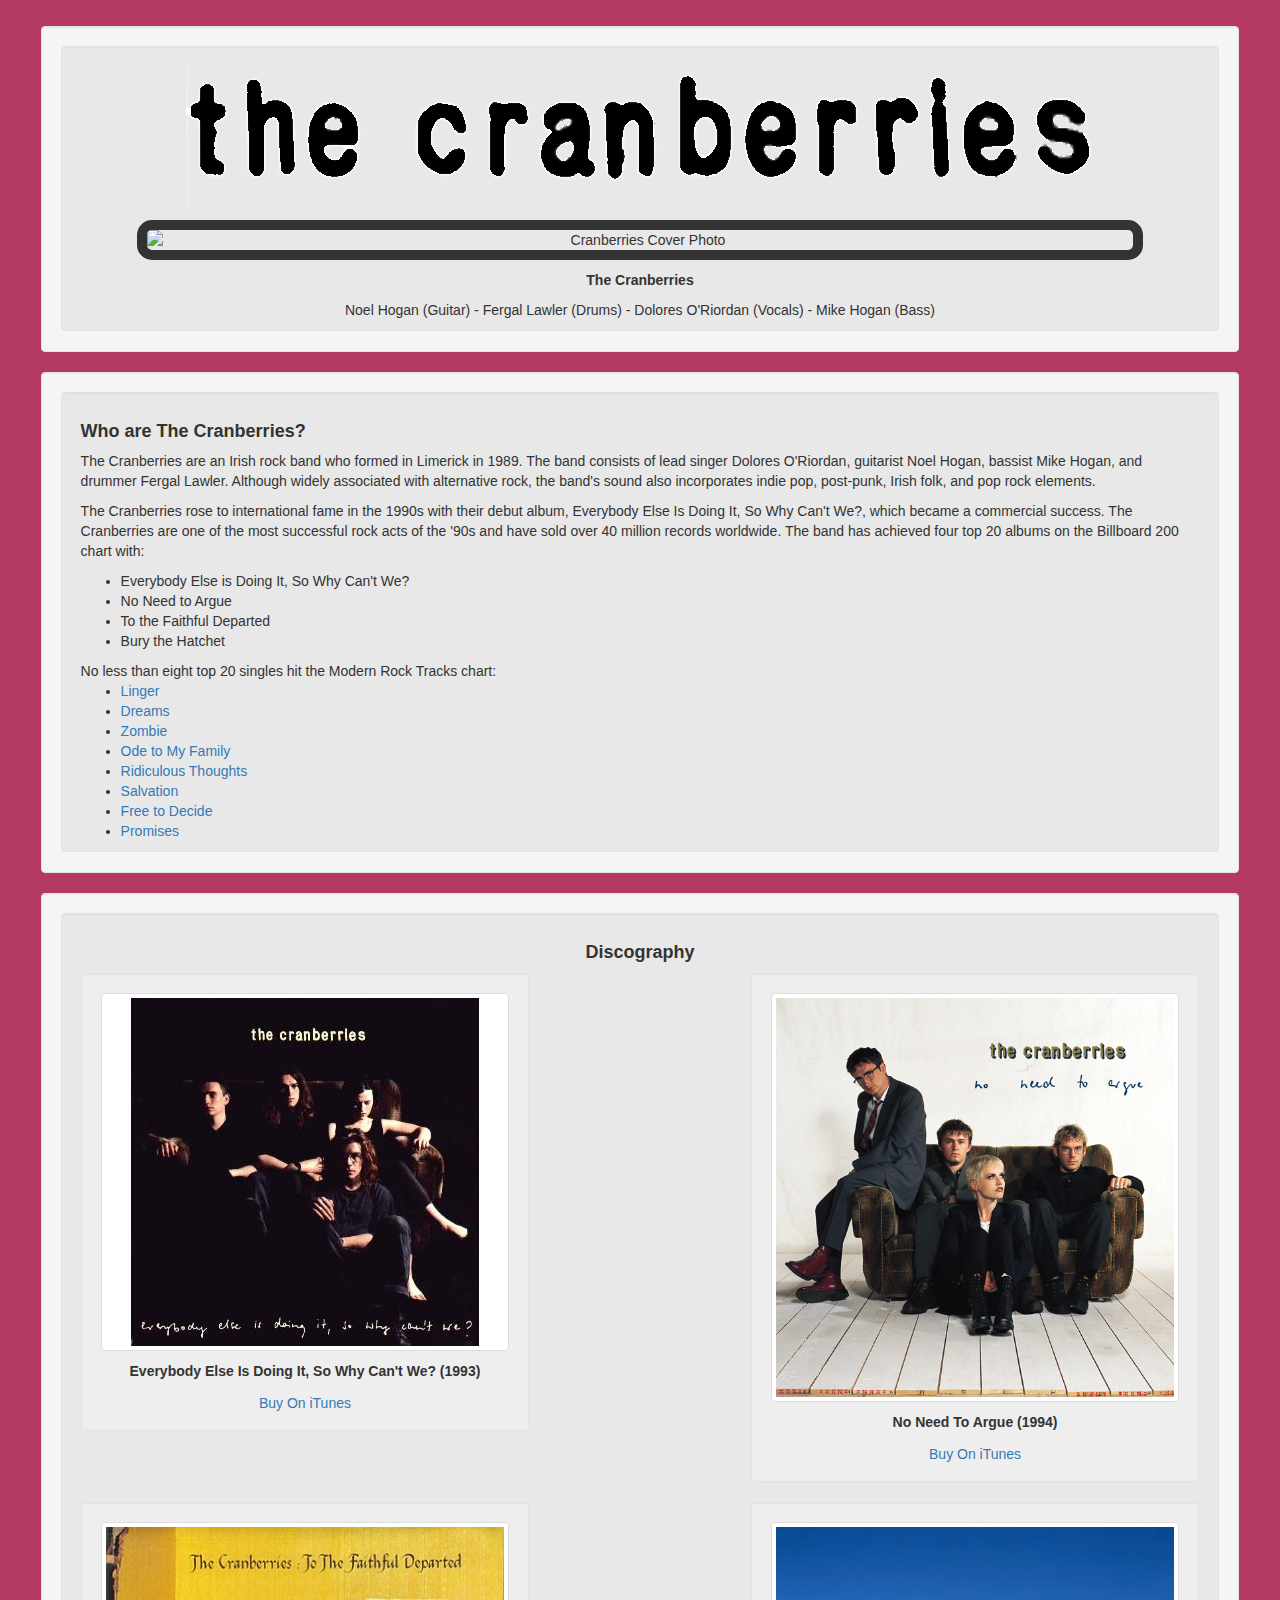
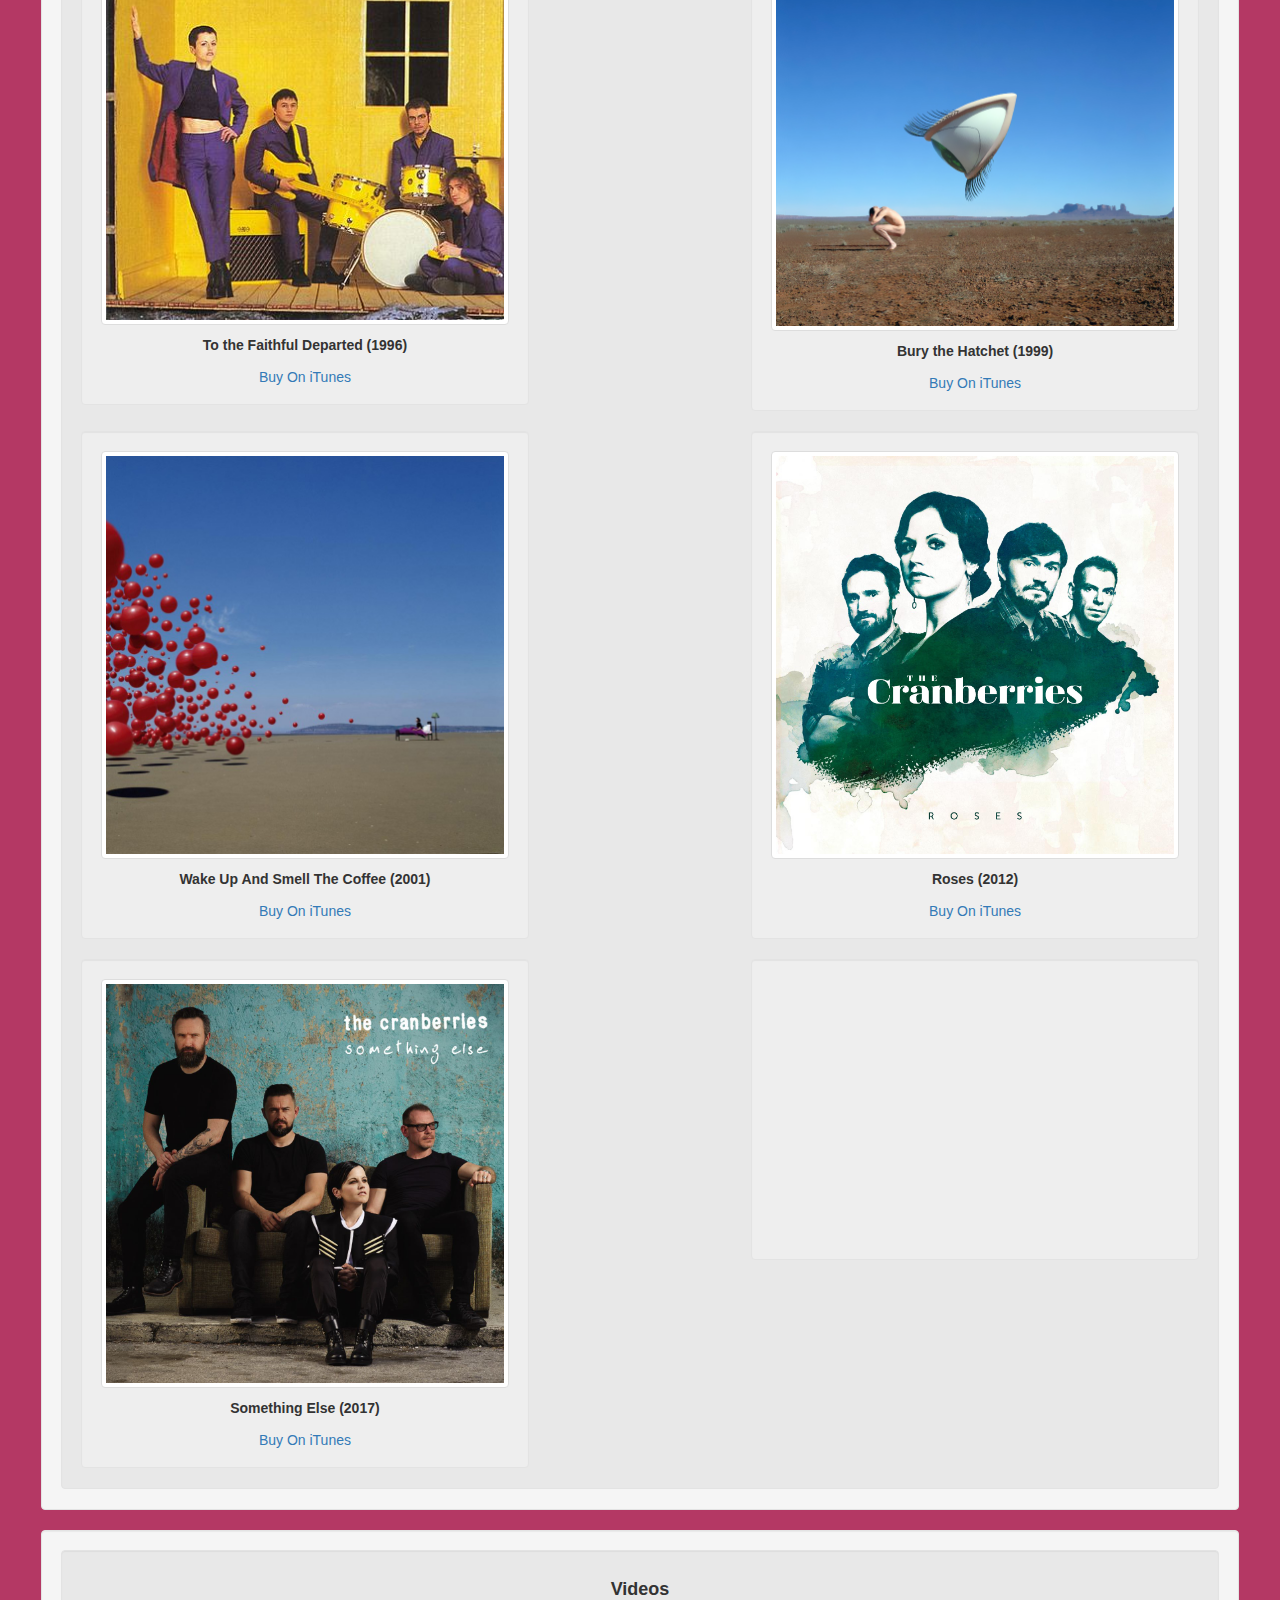
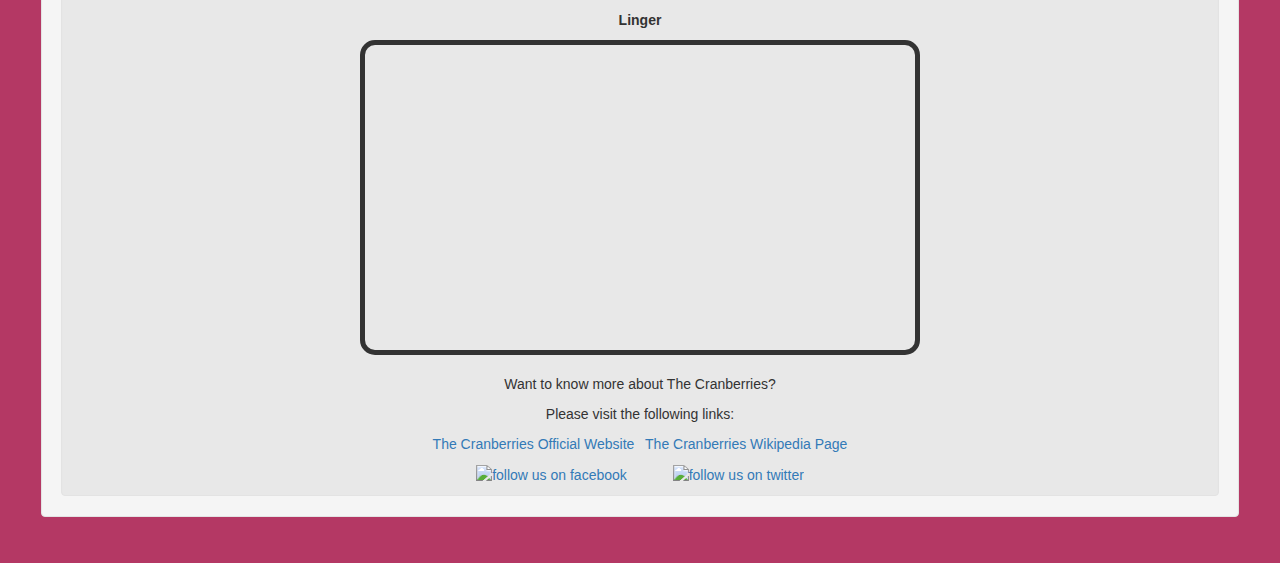
==== commit 0167790b: "Finished Page" ====
--- a/index.html
+++ b/index.html
@@ -11,6 +11,7 @@
     <!-- Bootstrap -->
     <link href="css/bootstrap.min.css" rel="stylesheet">
     <link rel="stylesheet" type="text/css" href="css/style.css">
+    <script src="https://use.fontawesome.com/5bdddb9527.js"></script>
 
     <!-- HTML5 shim and Respond.js for IE8 support of HTML5 elements and media queries -->
     <!-- WARNING: Respond.js doesn't work if you view the page via file:// -->
@@ -39,16 +40,16 @@
   <body>
     <div class="container-fluid">
 
-      <!-- First box with band members and their names. -->
+      <!-- First box: Band members and their names. -->
         
         <div id="title-well" class="well">
-          <div class="well nested-well">
+          <div class="text-center well nested-well">
             <img class="img-center" src="images/CranberriesLogo2.png">
-            <!-- <h1 class="cranberry text-center">The Cranberries</h1> -->
-            <!-- <h2 class="text-center">A Tribute</h2> -->
+            <!-- <h1 class="cranberry >The Cranberries</h1> -->
+            <!-- <h2 class=">A Tribute</h2> -->
             <img id="band" class="img-center border-custom-solid" src="https://media.npr.org/assets/img/2012/02/24/cranberries1_jessbaumung_wide-5ec5b99baac00186086d373ecd62844137b98bea.jpg?s=1400, https://media.npr.org/assets/img/2012/02/24/cranberries1_jessbaumung_wide-5ec5b99baac00186086d373ecd62844137b98bea.jpg?s=1400" alt="Cranberries Cover Photo">
-            <p class="text-center"><strong>The Cranberries</strong></p>
-            <p class="text-center">Noel Hogan (Guitar) - Fergal Lawler (Drums) - Dolores O'Riordan (Vocals) - Mike Hogan (Bass)</p>
+            <p><strong>The Cranberries</strong></p>
+            <p>Noel Hogan (Guitar) - Fergal Lawler (Drums) - Dolores O'Riordan (Vocals) - Mike Hogan (Bass)</p>
           </div>
         </div>        
         
@@ -79,17 +80,17 @@
           </div>
         </div>
       
-      <!-- The Albums in Grid -->
+      <!-- Third box: The Albums in Grid -->
         <div id="Discography" class="well">
-          <div class="well nested-well">
-            <h4><strong>Discography:</strong></h4>
+          <div class="text-center well nested-well">
+            <h4><strong>Discography</strong></h4>
             <div class="row">
               <div class="col-xs-5 col-md-5">
                 <div class="well nested-nested-well" id="left well1">
                   <div class="thumbnail">
                     <img src="images/1993everybody.jpg" alt="Everybody else is doing it, so why can't we? (1993)">
                   </div>
-                  <p class="text-center albumname"><strong>Everybody Else Is Doing It, So Why Can't We? (1993)</strong></p>
+                  <p class="albumname"><strong>Everybody Else Is Doing It, So Why Can't We? (1993)</strong></p>
                   <button class="btn btn-block btn-link btn-margin"><a target="_blank" href="https://itunes.apple.com/us/album/everybody-else-is-doing-it-so-why-cant-we/id19843906">Buy On iTunes</a></button>
                 </div>
               </div>
@@ -101,7 +102,7 @@
                   <div class="thumbnail">
                     <img src="images/1994noNeedToArgue.png" alt="No Need To Argue (1994)">
                   </div>
-                  <p class="text-center albumname"><strong>No Need To Argue (1994)</strong></p>
+                  <p class="albumname"><strong>No Need To Argue (1994)</strong></p>
                   <button class="btn btn-block btn-link btn-margin"><a target="_blank" href="https://itunes.apple.com/us/album/no-need-to-argue/id2285515">Buy On iTunes</a></button>
                 </div>
               </div>
@@ -112,7 +113,7 @@
                   <div class="thumbnail">
                     <img src="images/1996faithfulDeparted.jpg" alt="To the Faithful Departed (1996)">
                   </div>
-                  <p class="text-center albumname"><strong>To the Faithful Departed (1996)</strong></p>
+                  <p class="albumname"><strong>To the Faithful Departed (1996)</strong></p>
                   <button class="btn btn-block btn-link btn-margin"><a target="_blank" href="https://itunes.apple.com/us/album/to-the-faithful-departed/id850039046">Buy On iTunes</a></button>
                 </div>
               </div>
@@ -124,7 +125,7 @@
                   <div class="thumbnail">
                     <img src="images/1999Bury-The-Hatchet.jpg" alt="Bury the Hatchet (1999)">
                   </div>
-                  <p class="text-center albumname"><strong>Bury the Hatchet (1999)</strong></p>
+                  <p class="albumname"><strong>Bury the Hatchet (1999)</strong></p>
                   <button class="btn btn-block btn-link btn-margin"><a target="_blank" href="https://itunes.apple.com/us/album/bury-the-hatchet/id122642">Buy On iTunes</a></button>
                 </div>
               </div>
@@ -135,7 +136,7 @@
                   <div class="thumbnail">
                     <img src="images/2001Wake-Up-And-Smell-The-Coffee.jpg" alt="Wake Up And Smell The Coffee (2001)">
                   </div>
-                  <p class="text-center albumname"><strong>Wake Up And Smell The Coffee (2001)</strong></p>
+                  <p class="albumname"><strong>Wake Up And Smell The Coffee (2001)</strong></p>
                   <button class="btn btn-block btn-link btn-margin"><a target="_blank" href="https://itunes.apple.com/us/album/wake-up-and-smell-the-coffee/id67909">Buy On iTunes</a></button>
                 </div>
               </div>
@@ -147,7 +148,7 @@
                   <div class="thumbnail">
                     <img src="images/2012Roses.jpg" alt="Roses (2012)">
                   </div>
-                  <p class="text-center albumname"><strong>Roses (2012)</strong></p>
+                  <p class="albumname"><strong>Roses (2012)</strong></p>
                   <button class="btn btn-block btn-link btn-margin"><a target="_blank" href="https://itunes.apple.com/us/album/something-else/id1211820803">Buy On iTunes</a></button>
                 </div>
               </div>
@@ -158,7 +159,7 @@
                   <div class="thumbnail">
                     <img src="images/2017somethingElse.jpg" alt="Something Else (2017)">
                   </div>
-                  <p class="text-center albumname"><strong>Something Else (2017)</strong></p>
+                  <p class="albumname"><strong>Something Else (2017)</strong></p>
                   <button class="btn btn-block btn-link btn-margin btn-responsive"><a target="_blank" href="https://itunes.apple.com/us/album/something-else/id1211820803">Buy On iTunes</a></button>
                 </div>
               </div>
@@ -176,18 +177,30 @@
           </div> <!-- nested-well end div -->                           
         </div> <!-- discography end div -->
 
-      <!-- Videos -->
+      <!-- Fourth box: Videos and further information -->
         <div id="Videos" class="well">
-          <div class="well nested-well">
-            <h4><strong>Videos:</strong></h4>
+          <div class="text-center well nested-well">
+            <h4><strong>Videos</strong></h4>
             <div>
-              <p class="text-center"><strong>Linger</strong></p>
+              <p><strong>Linger</strong></p>
               <div class="video">
                 <iframe class="center-block border-custom-solid" style="border-width: 5px; margin: auto; margin-bottom: 19px;" width="560" height="315" src="https://www.youtube.com/embed/G6Kspj3OO0s" frameborder="0" allowfullscreen></iframe>
-              </div>              
+              </div>
+              <div id="more-info">
+                <p>Want to know more about The Cranberries?</p>
+                <p>Please visit the following links:</p>
+                <a style="padding-right: 0.5em;" target="_blank" href="http://www.cranberries.com/" alt="The Cranberries Official Website">The Cranberries Official Website</a>
+                <a target="_blank" href="https://en.wikipedia.org/wiki/The_Cranberries" alt="The Cranberries Wikipedia Page">The Cranberries Wikipedia Page</a>
+                <p></p>
+                <a style="padding-right: 3em;" target="_blank" href="https://www.facebook.com/TheCranberries/?ref=br_rs"><img src="https://c866088.ssl.cf3.rackcdn.com/assets/facebook40x40.png" alt="follow us on facebook" border=0>
+                </a>
+                <a target="_blank" title="follow me on Twitter" href="http://www.twitter.com/The_Cranberries"><img alt="follow us on twitter" src="https://c866088.ssl.cf3.rackcdn.com/assets/twitter40x40.png" border=0></a>
+                <p></p>
+              </div>
             </div>            
           </div>
         </div>
+
                 
 
                 
